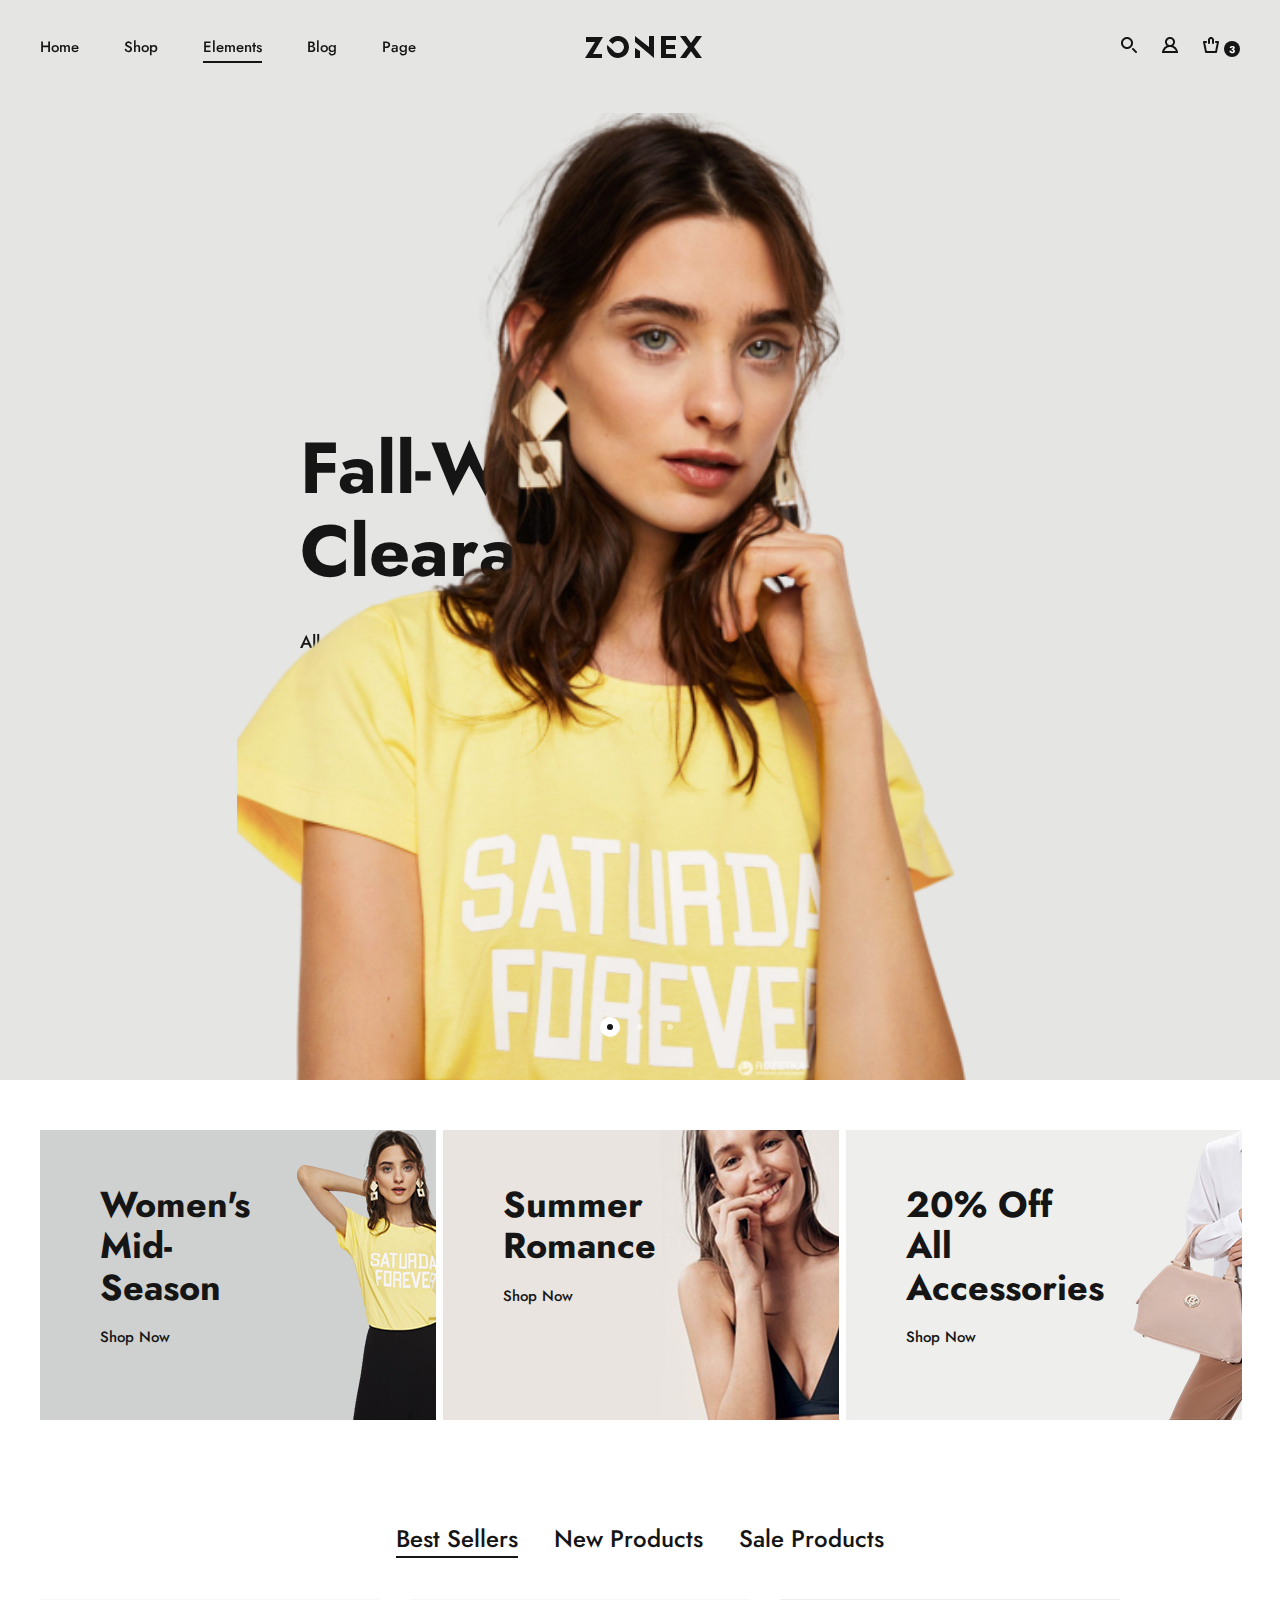
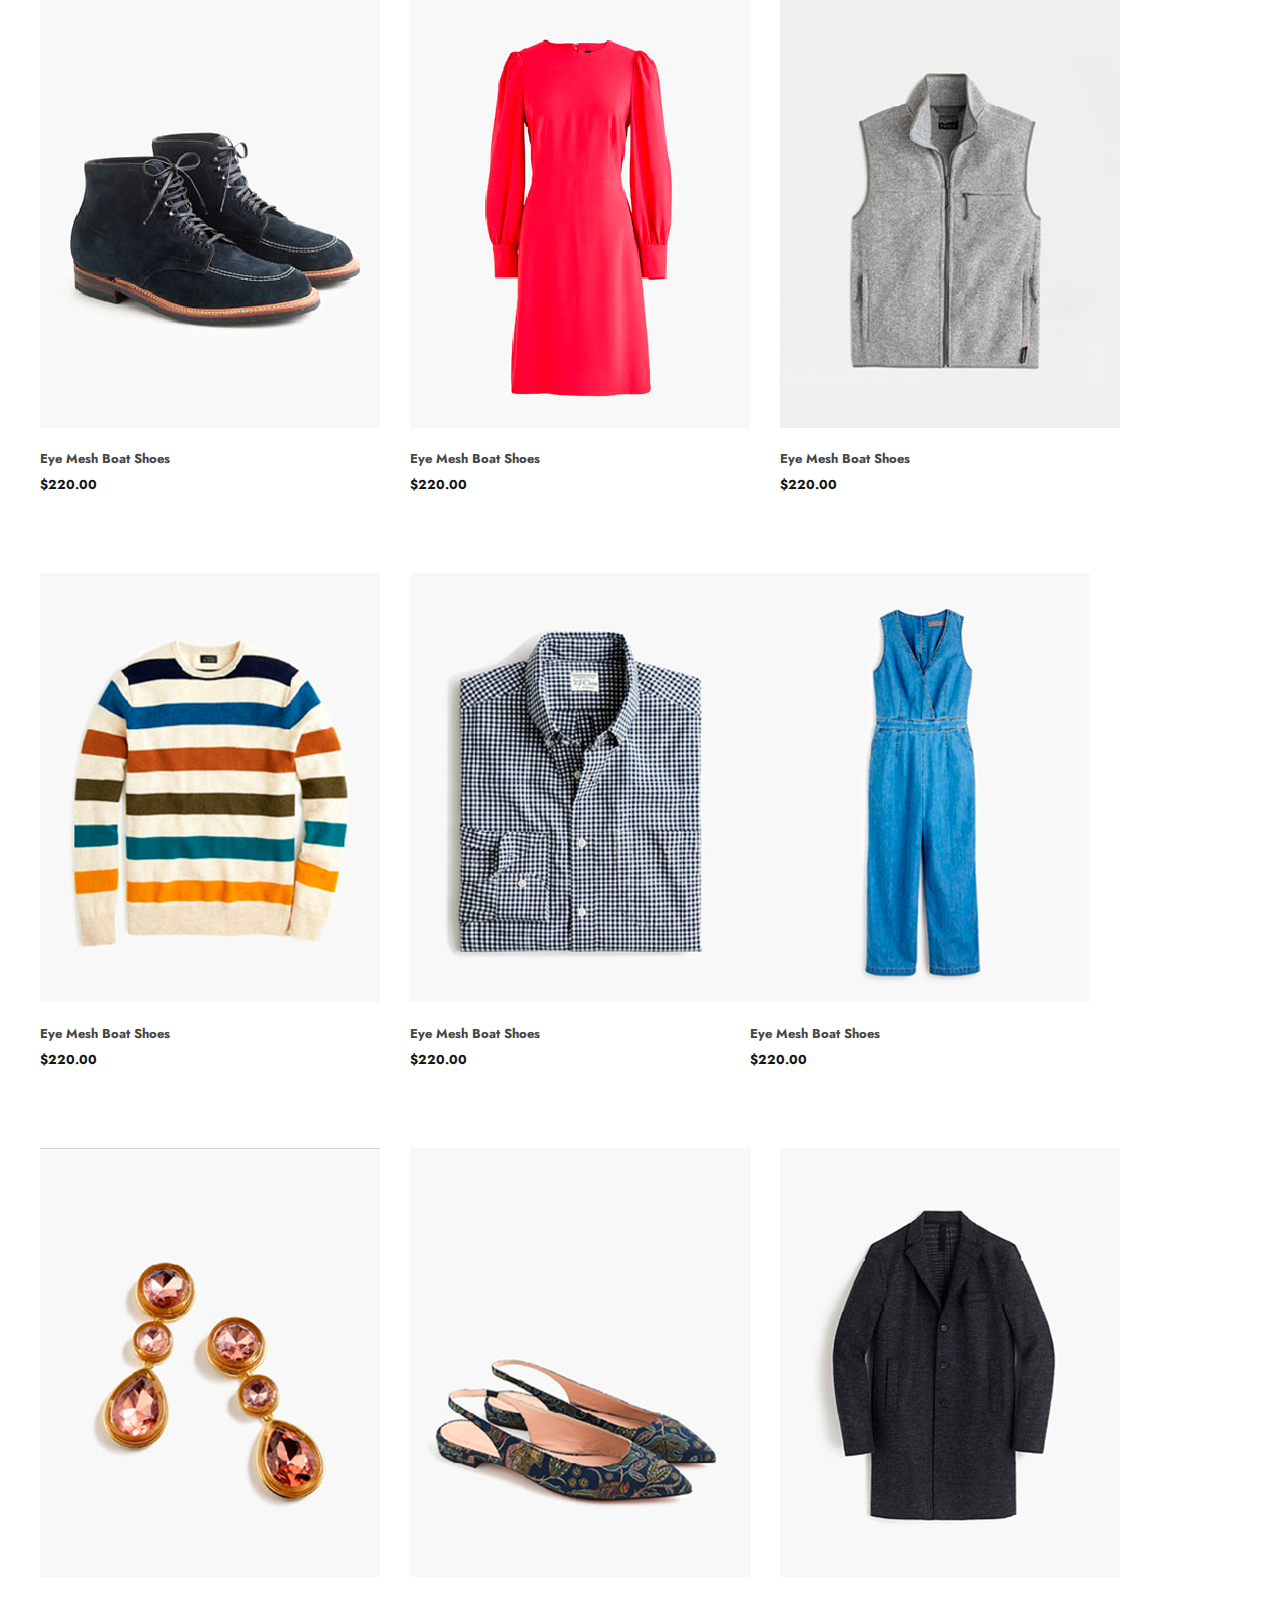
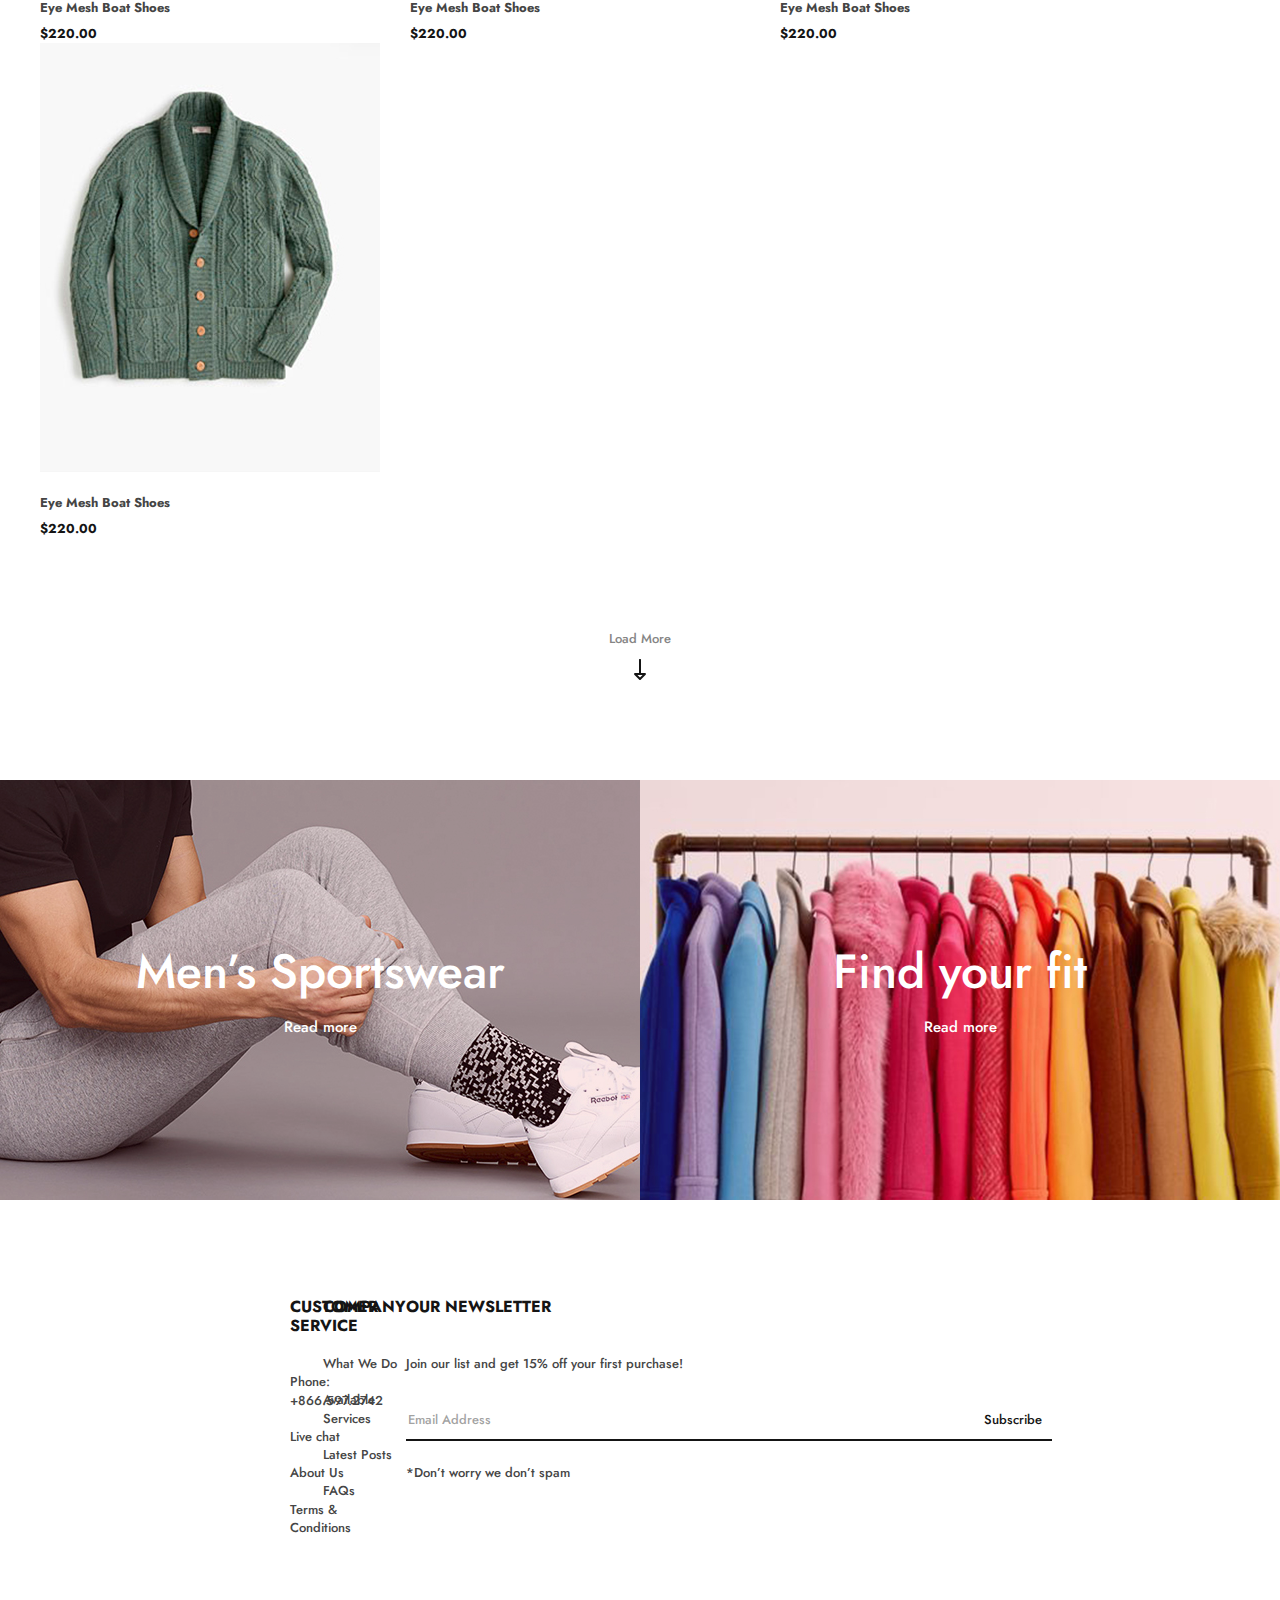
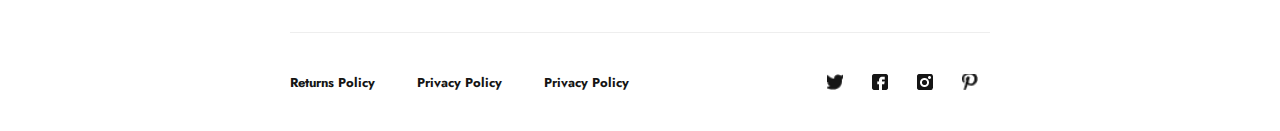
==== index.html @ 68051257 "Create project" ====
<!DOCTYPE html>
<html lang="ru">

<head>
	<meta charset="UTF-8">
	<meta name="viewport" content="width=device-width, initial-scale=1.0">
	<link rel="shortcut icon" href="img/favicon.ico" type="image/x-icon">
	<meta http-equiv="X-UA-Compatible" content="ie=edge">
	<meta name="theme-color" content="#111111">
	<title>New site</title>
	<link rel="stylesheet" href="css/main.min.css">
</head>

<body>
	<div class="site-container">
		<header class="header">
	<div class="container header__container">
		<nav class="nav header__nav">
			<ul class="nav__list">
				<li class="nav__item"><a href="#" class="main-link nav__link">Home</a></li>
				<li class="nav__item"><a href="#" class="main-link nav__link">Shop</a></li>
				<li class="nav__item"><a href="#" class="main-link nav__link nav__link--current">Elements</a></li>
				<li class="nav__item"><a href="#" class="main-link nav__link">Blog</a></li>
				<li class="nav__item"><a href="#" class="main-link nav__link">Page</a></li>
			</ul>
		</nav>

		<a href="#" class="logo header__logo" aria-label="logo">
			<svg>
				<use xlink:href="./img/sprite.svg#logo" />
			</svg>
		</a>

		<ul class="shop-nav header__shop-nav">
			<li class="shop-nav__item">
				<form action="#" class="shop-nav__search-form search-form">
					<button class="search-form__btn btn-reset" aria-label="Find"></button>
				</form>
			</li>
			<li class="shop-nav__item">
				<a href="#" class="shop-nav__link shop-nav__link--user" aria-label="Go to cabinet"></a>
			</li>
			<li class="shop-nav__item">
				<a href="#" class="shop-nav__link cart" aria-label="Go to cart">
					<span class="cart__icon"></span>
					<span class="cart__quantity">3</span>
				</a>
			</li>
		</ul>
	</div>
</header>
		<main class="main">
			<section class="hero">
	<div class="container hero__container">
		<h1 class="visually-hidden">Zonax - best shop!</h1>

		<div class="banner-slider">
			<div class="swiper-wrapper">

				<div class="swiper-slide">
					<div class="hero__content">
						<h2 class="hero__title">Fall-Winter Clearance Sales</h2>
						<p class="hero__descr">All Sale Items are Final Sale / Free Shipping on All Orders</p>
						<img src="img/girl.png" class="hero__image" alt="Girl" aria-hidden="true">
					</div>

				</div>

				<div class="swiper-slide">
					<div class="hero__content">
						<h2 class="hero__title">Fall-Winter Clearance Sales</h2>
						<p class="hero__descr">All Sale Items are Final Sale / Free Shipping on All Orders</p>
						<img src="img/girl.png" class="hero__image" alt="Girl" aria-hidden="true">
					</div>

				</div>

				<div class="swiper-slide">
					<div class="hero__content">
						<h2 class="hero__title">Fall-Winter Clearance Sales</h2>
						<p class="hero__descr">All Sale Items are Final Sale / Free Shipping on All Orders</p>
						<img src="img/girl.png" class="hero__image" alt="Girl" aria-hidden="true">
					</div>
				</div>

			</div>
			<div class="swiper-pagination banner-pag"></div>
		</div>

		<div class="marketing">
			<div class="marketing__image">
				<img src="img/product-image.jpg" alt="">
			</div>
			<div class="marketing__text">
				<span class="marketing__descr">Someone purchaed a</span>
				<h3 class="marketing__title">Faux shearling double-breasted coat</h3>
				<span class="marketing__when-from">15 minutes ago London, Great Britain</span>
			</div>
			<button class="btn-reset marketing__close" aria-label="Close marketing block"></button>
		</div>

	</div>

</section>
			<div class="banners">
	<div class="container banners__container">
		<h2 class="visually-hidden">Banners</h2>

		<ul class="banners__list">
			<li class="banners__item">
				<article class="banners__article banners-article banners-article--midseason">
					<h3 class="banners-article__title">Women's Mid-Season</h3>
					<a href="#" class="main-link banners-article__link">Shop Now</a>
				</article>
			</li>
			<li class="banners__item">
				<article class="banners__article banners-article banners-article--summer">
					<h3 class="banners-article__title">Summer Romance</h3>
					<a href="#" class="main-link banners-article__link">Shop Now</a>
				</article>
			</li>
			<li class="banners__item">
				<article class="banners__article banners-article banners-article--accs">
					<h3 class="banners-article__title">20% Off All Accessories</h3>
					<a href="#" class="main-link banners-article__link">Shop Now</a>
				</article>
			</li>
		</ul>

	</div>
</div>
			<section class="main-products">
	<div class="container main-products__container">
		<h2 class="visually-hidden">Products on main page</h2>
		<ul class="main-products__nav">
			<li class="main-products__item">
				<button class="main-products__btn main-products__btn--current btn-reset main-link" data-filter="best-sellers">
					Best Sellers
				</button>
			</li>
			<li class="main-products__item">
				<button class="main-products__btn btn-reset main-link" data-filter="new-products">
					New Products
				</button>
			</li>
			<li class="main-products__item">
				<button class="main-products__btn btn-reset main-link" data-filter="sale-products">
					Sale Products
				</button>
			</li>
		</ul>

		<ul class="main-products__list products-grid">
			<li class="products-grid__item">
				<article class="product">
					<div class="product__image">
						<img src="img/prod-1.jpg" alt="prod 1">
					</div>
					<h3 class="product__title">
						<a href="#">Eye Mesh Boat Shoes</a>
					</h3>
					<span class="product__price">$220.00</span>
				</article>
			</li>
			<li class="products-grid__item">
				<article class="product">
					<div class="product__image">
						<img src="img/prod-2.jpg" alt="prod 2">
					</div>
					<h3 class="product__title">
						<a href="#">Eye Mesh Boat Shoes</a>
					</h3>
					<span class="product__price">$220.00</span>
				</article>
			</li>
			<li class="products-grid__item">
				<article class="product">
					<div class="product__image">
						<img src="img/prod-3.jpg" alt="prod 3">
					</div>
					<h3 class="product__title">
						<a href="#">Eye Mesh Boat Shoes</a>
					</h3>
					<span class="product__price">$220.00</span>
				</article>
			</li>
			<li class="products-grid__item">
				<article class="product">
					<div class="product__image">
						<img src="img/prod-4.jpg" alt="prod 4">
					</div>
					<h3 class="product__title">
						<a href="#">Eye Mesh Boat Shoes</a>
					</h3>
					<span class="product__price">$220.00</span>
				</article>
			</li>
			<li class="products-grid__item">
				<article class="product">
					<div class="product__image">
						<img src="img/prod-5.jpg" alt="prod 5">
					</div>
					<h3 class="product__title">
						<a href="#">Eye Mesh Boat Shoes</a>
					</h3>
					<span class="product__price">$220.00</span>
				</article>
			</li>
			<li class="products-grid__item">
				<article class="product">
					<div class="product__image">
						<img src="img/prod-6.jpg" alt="prod 6">
					</div>
					<h3 class="product__title">
						<a href="#">Eye Mesh Boat Shoes</a>
					</h3>
					<span class="product__price">$220.00</span>
				</article>
			</li>
			<li class="products-grid__item">
				<article class="product">
					<div class="product__image">
						<img src="img/prod-7.jpg" alt="prod 7">
					</div>
					<h3 class="product__title">
						<a href="#">Eye Mesh Boat Shoes</a>
					</h3>
					<span class="product__price">$220.00</span>
				</article>
			</li>
			<li class="products-grid__item">
				<article class="product">
					<div class="product__image">
						<img src="img/prod-8.jpg" alt="prod 8">
					</div>
					<h3 class="product__title">
						<a href="#">Eye Mesh Boat Shoes</a>
					</h3>
					<span class="product__price">$220.00</span>
				</article>
			</li>
			<li class="products-grid__item">
				<article class="product">
					<div class="product__image">
						<img src="img/prod-9.jpg" alt="prod 9">
					</div>
					<h3 class="product__title">
						<a href="#">Eye Mesh Boat Shoes</a>
					</h3>
					<span class="product__price">$220.00</span>
				</article>
			</li>
			<li class="products-grid__item">
				<article class="product">
					<div class="product__image">
						<img src="img/prod-10.jpg" alt="prod 10">
					</div>
					<h3 class="product__title">
						<a href="#">Eye Mesh Boat Shoes</a>
					</h3>
					<span class="product__price">$220.00</span>
				</article>
			</li>
		</ul>

		<div class="main-products__btn-center">
			<button class="btn-reset main-products__more">
				<span>Load More</span>
				<svg>
					<use xlink:href="img/sprite.svg#down-arrow" />
				</svg>
			</button>
		</div>
	</div>
</section>
			<section class="shop-banners">
	<div class="container shop-banners__container">
		<h2 class="visually-hidden">Shop banners</h2>
		<a href="#" class="shop-banners__banner shop-banner shop-banner--men">
			<h3 class="shop-banner__title">Men’s Sportswear</h3>
			<span class="shop-banner__text main-link main-link--white">Read more</span>
		</a>
		<a href="#" class="shop-banners__banner shop-banner shop-banner--women">
			<h3 class="shop-banner__title">Find your fit</h3>
			<span class="shop-banner__text main-link main-link--white">Read more</span>
		</a>
	</div>
</section>
		</main>
		<footer class="footer">
	<div class="container footer__container">
		<div class="footer__content">
			<div class="footer__top">
				<div class="footer__column">
					<h3 class="footer__title">Customer service</h3>
					<ul class="footer__list">
						<li class="footer__item">
							<a href="tel:+8665972742" class="footer__link">Phone: +866.597.2742</a>
						</li>
						<li class="footer__item">
							<a href="#" class="footer__link">Live chat</a>
						</li>
						<li class="footer__item">
							<a href="#" class="footer__link">About Us</a>
						</li>
						<li class="footer__item">
							<a href="#" class="footer__link">Terms & Conditions</a>
						</li>
					</ul>
				</div>

				<div class="footer__column">
					<h3 class="footer__title">Company</h3>
					<ul class="footer__list">
						<li class="footer__item">
							<a href="#" class="footer__link">What We Do</a>
						</li>
						<li class="footer__item">
							<a href="#" class="footer__link">Available Services</a>
						</li>
						<li class="footer__item">
							<a href="#" class="footer__link">Latest Posts</a>
						</li>
						<li class="footer__item">
							<a href="#" class="footer__link">FAQs</a>
						</li>
					</ul>
				</div>

				<div class="footer__column">
					<h3 class="footer__title">Our newsletter</h3>
					<form action="#" class="footer__form subscribe-form">
						<h4 class="subscribe-form__title">Join our list and get 15% off your first purchase!</h4>
						<label class="subscribe-form__field">
							<input type="email" class="subscribe-form__email" placeholder="Email Address" required />
						</label>
						<button class="btn-reset subscribe-form__btn">Subscribe</button>
					</form>
					<span class="footer__text">*Don’t worry we don’t spam</span>
				</div>
			</div>

			<div class="footer__bottom">
				<div class="footer__left">
					<ul class="footer__list footer__list--row">
						<li class="footer__item">
							<a href="#" class="footer__link footer__link--row">Returns Policy</a>
						</li>
						<li class="footer__item">
							<a href="#" class="footer__link footer__link--row">Privacy Policy</a>
						</li>
						<li class="footer__item">
							<a href="#" class="footer__link footer__link--row">Privacy Policy</a>
						</li>
					</ul>
				</div>

				<div class="footer__right">
					<ul class="social footer__social">
						<li class="social__item">
							<a href="#" class="social__link social__link--tw" aria-label="Go to twitter"></a>
						</li>
						<li class="social__item">
							<a href="#" class="social__link social__link--fb" aria-label="Go to facebook"></a>
						</li>
						<li class="social__item">
							<a href="#" class="social__link social__link--in" aria-label="Go to instagram"></a>
						</li>
						<li class="social__item">
							<a href="#" class="social__link social__link--pin" aria-label="Go to pinterest"></a>
						</li>
					</ul>
				</div>
			</div>
		</div>
	</div>
</footer>
		
	</div>
	<script src="js/main.js"></script>
</body>

</html>
---- css/main.min.css ----
@font-face{font-family:swiper-icons;src:url('data:application/font-woff;charset=utf-8;base64, [base64]//wADZ2x5ZgAAAywAAADMAAAD2MHtryVoZWFkAAABbAAAADAAAAA2E2+eoWhoZWEAAAGcAAAAHwAAACQC9gDzaG10eAAAAigAAAAZAAAArgJkABFsb2NhAAAC0AAAAFoAAABaFQAUGG1heHAAAAG8AAAAHwAAACAAcABAbmFtZQAAA/gAAAE5AAACXvFdBwlwb3N0AAAFNAAAAGIAAACE5s74hXjaY2BkYGAAYpf5Hu/j+W2+MnAzMYDAzaX6QjD6/4//Bxj5GA8AuRwMYGkAPywL13jaY2BkYGA88P8Agx4j+/8fQDYfA1AEBWgDAIB2BOoAeNpjYGRgYNBh4GdgYgABEMnIABJzYNADCQAACWgAsQB42mNgYfzCOIGBlYGB0YcxjYGBwR1Kf2WQZGhhYGBiYGVmgAFGBiQQkOaawtDAoMBQxXjg/wEGPcYDDA4wNUA2CCgwsAAAO4EL6gAAeNpj2M0gyAACqxgGNWBkZ2D4/wMA+xkDdgAAAHjaY2BgYGaAYBkGRgYQiAHyGMF8FgYHIM3DwMHABGQrMOgyWDLEM1T9/w8UBfEMgLzE////P/5//f/V/xv+r4eaAAeMbAxwIUYmIMHEgKYAYjUcsDAwsLKxc3BycfPw8jEQA/[base64]/uznmfPFBNODM2K7MTQ45YEAZqGP81AmGGcF3iPqOop0r1SPTaTbVkfUe4HXj97wYE+yNwWYxwWu4v1ugWHgo3S1XdZEVqWM7ET0cfnLGxWfkgR42o2PvWrDMBSFj/IHLaF0zKjRgdiVMwScNRAoWUoH78Y2icB/yIY09An6AH2Bdu/UB+yxopYshQiEvnvu0dURgDt8QeC8PDw7Fpji3fEA4z/PEJ6YOB5hKh4dj3EvXhxPqH/SKUY3rJ7srZ4FZnh1PMAtPhwP6fl2PMJMPDgeQ4rY8YT6Gzao0eAEA409DuggmTnFnOcSCiEiLMgxCiTI6Cq5DZUd3Qmp10vO0LaLTd2cjN4fOumlc7lUYbSQcZFkutRG7g6JKZKy0RmdLY680CDnEJ+UMkpFFe1RN7nxdVpXrC4aTtnaurOnYercZg2YVmLN/d/gczfEimrE/fs/bOuq29Zmn8tloORaXgZgGa78yO9/cnXm2BpaGvq25Dv9S4E9+5SIc9PqupJKhYFSSl47+Qcr1mYNAAAAeNptw0cKwkAAAMDZJA8Q7OUJvkLsPfZ6zFVERPy8qHh2YER+3i/BP83vIBLLySsoKimrqKqpa2hp6+jq6RsYGhmbmJqZSy0sraxtbO3sHRydnEMU4uR6yx7JJXveP7WrDycAAAAAAAH//wACeNpjYGRgYOABYhkgZgJCZgZNBkYGLQZtIJsFLMYAAAw3ALgAeNolizEKgDAQBCchRbC2sFER0YD6qVQiBCv/H9ezGI6Z5XBAw8CBK/m5iQQVauVbXLnOrMZv2oLdKFa8Pjuru2hJzGabmOSLzNMzvutpB3N42mNgZGBg4GKQYzBhYMxJLMlj4GBgAYow/P/PAJJhLM6sSoWKfWCAAwDAjgbRAAB42mNgYGBkAIIbCZo5IPrmUn0hGA0AO8EFTQAA') format('woff');font-weight:400;font-style:normal}:root{--swiper-theme-color:#007aff;--swiper-navigation-size:44px;--color-black:#000;--color-white:#fff;--color-dark:#151515;--color-quillGray:#e5e5e3;--color-gray:#858585;--color-tundora:#454545}.swiper-container{margin-left:auto;margin-right:auto;position:relative;overflow:hidden;list-style:none;padding:0;z-index:1}.swiper-container-vertical>.swiper-wrapper{flex-direction:column}.swiper-wrapper{position:relative;width:100%;height:100%;z-index:1;display:flex;transition-property:transform;box-sizing:content-box}.swiper-container-android .swiper-slide,.swiper-wrapper{transform:translate3d(0,0,0)}.swiper-container-multirow>.swiper-wrapper{flex-wrap:wrap}.swiper-container-multirow-column>.swiper-wrapper{flex-wrap:wrap;flex-direction:column}.swiper-container-free-mode>.swiper-wrapper{transition-timing-function:ease-out;margin:0 auto}.swiper-slide{flex-shrink:0;width:100%;height:100%;position:relative;transition-property:transform}.swiper-slide-invisible-blank{visibility:hidden}.swiper-container-autoheight,.swiper-container-autoheight .swiper-slide{height:auto}.swiper-container-autoheight .swiper-wrapper{align-items:flex-start;transition-property:transform,height}.swiper-container-3d{perspective:1200px}.swiper-container-3d .swiper-cube-shadow,.swiper-container-3d .swiper-slide,.swiper-container-3d .swiper-slide-shadow-bottom,.swiper-container-3d .swiper-slide-shadow-left,.swiper-container-3d .swiper-slide-shadow-right,.swiper-container-3d .swiper-slide-shadow-top,.swiper-container-3d .swiper-wrapper{transform-style:preserve-3d}.swiper-container-3d .swiper-slide-shadow-bottom,.swiper-container-3d .swiper-slide-shadow-left,.swiper-container-3d .swiper-slide-shadow-right,.swiper-container-3d .swiper-slide-shadow-top{position:absolute;left:0;top:0;width:100%;height:100%;pointer-events:none;z-index:10}.swiper-container-3d .swiper-slide-shadow-left{background-image:linear-gradient(to left,rgba(0,0,0,.5),rgba(0,0,0,0))}.swiper-container-3d .swiper-slide-shadow-right{background-image:linear-gradient(to right,rgba(0,0,0,.5),rgba(0,0,0,0))}.swiper-container-3d .swiper-slide-shadow-top{background-image:linear-gradient(to top,rgba(0,0,0,.5),rgba(0,0,0,0))}.swiper-container-3d .swiper-slide-shadow-bottom{background-image:linear-gradient(to bottom,rgba(0,0,0,.5),rgba(0,0,0,0))}.swiper-container-css-mode>.swiper-wrapper{overflow:auto;scrollbar-width:none;-ms-overflow-style:none}.swiper-container-css-mode>.swiper-wrapper::-webkit-scrollbar{display:none}.swiper-container-css-mode>.swiper-wrapper>.swiper-slide{scroll-snap-align:start start}.swiper-container-horizontal.swiper-container-css-mode>.swiper-wrapper{scroll-snap-type:x mandatory}.swiper-container-vertical.swiper-container-css-mode>.swiper-wrapper{scroll-snap-type:y mandatory}.swiper-button-next,.swiper-button-prev{position:absolute;top:50%;width:calc(var(--swiper-navigation-size)/ 44 * 27);height:var(--swiper-navigation-size);margin-top:calc(-1 * var(--swiper-navigation-size)/ 2);z-index:10;cursor:pointer;display:flex;align-items:center;justify-content:center;color:var(--swiper-navigation-color,var(--swiper-theme-color))}.swiper-button-next.swiper-button-disabled,.swiper-button-prev.swiper-button-disabled{opacity:.35;cursor:auto;pointer-events:none}.swiper-button-next:after,.swiper-button-prev:after{font-family:swiper-icons;font-size:var(--swiper-navigation-size);text-transform:none!important;letter-spacing:0;text-transform:none;font-variant:initial;line-height:1}.swiper-button-prev,.swiper-container-rtl .swiper-button-next{left:10px;right:auto}.swiper-button-prev:after,.swiper-container-rtl .swiper-button-next:after{content:'prev'}.swiper-button-next,.swiper-container-rtl .swiper-button-prev{right:10px;left:auto}.swiper-button-next:after,.swiper-container-rtl .swiper-button-prev:after{content:'next'}.swiper-button-next.swiper-button-white,.swiper-button-prev.swiper-button-white{--swiper-navigation-color:#ffffff}.swiper-button-next.swiper-button-black,.swiper-button-prev.swiper-button-black{--swiper-navigation-color:#000000}.swiper-button-lock{display:none}.swiper-pagination{position:absolute;text-align:center;transition:opacity .3s;transform:translate3d(0,0,0);z-index:10}.swiper-pagination.swiper-pagination-hidden{opacity:0}.swiper-container-horizontal>.swiper-pagination-bullets,.swiper-pagination-custom,.swiper-pagination-fraction{left:0;width:100%}.swiper-pagination-bullets-dynamic{overflow:hidden;font-size:0}.swiper-pagination-bullets-dynamic .swiper-pagination-bullet{transform:scale(.33);position:relative}.swiper-pagination-bullets-dynamic .swiper-pagination-bullet-active,.swiper-pagination-bullets-dynamic .swiper-pagination-bullet-active-main{transform:scale(1)}.swiper-pagination-bullets-dynamic .swiper-pagination-bullet-active-prev{transform:scale(.66)}.swiper-pagination-bullets-dynamic .swiper-pagination-bullet-active-prev-prev{transform:scale(.33)}.swiper-pagination-bullets-dynamic .swiper-pagination-bullet-active-next{transform:scale(.66)}.swiper-pagination-bullets-dynamic .swiper-pagination-bullet-active-next-next{transform:scale(.33)}.swiper-pagination-bullet{width:8px;height:8px;display:inline-block;border-radius:100%;background:#000;opacity:.2}button.swiper-pagination-bullet{border:none;margin:0;padding:0;box-shadow:none;-webkit-appearance:none;-moz-appearance:none;appearance:none}.swiper-pagination-clickable .swiper-pagination-bullet{cursor:pointer}.swiper-pagination-bullet-active{opacity:1;background:var(--swiper-pagination-color,var(--swiper-theme-color))}.swiper-container-vertical>.swiper-pagination-bullets{right:10px;top:50%;transform:translate3d(0,-50%,0)}.swiper-container-vertical>.swiper-pagination-bullets .swiper-pagination-bullet{margin:6px 0;display:block}.swiper-container-vertical>.swiper-pagination-bullets.swiper-pagination-bullets-dynamic{top:50%;transform:translateY(-50%);width:8px}.swiper-container-vertical>.swiper-pagination-bullets.swiper-pagination-bullets-dynamic .swiper-pagination-bullet{display:inline-block;transition:transform .2s,top .2s}.swiper-container-horizontal>.swiper-pagination-bullets.swiper-pagination-bullets-dynamic{left:50%;transform:translateX(-50%);white-space:nowrap}.swiper-container-horizontal>.swiper-pagination-bullets.swiper-pagination-bullets-dynamic .swiper-pagination-bullet{transition:transform .2s,left .2s}.swiper-container-horizontal.swiper-container-rtl>.swiper-pagination-bullets-dynamic .swiper-pagination-bullet{transition:transform .2s,right .2s}.swiper-pagination-progressbar{background:rgba(0,0,0,.25);position:absolute}.swiper-pagination-progressbar .swiper-pagination-progressbar-fill{background:var(--swiper-pagination-color,var(--swiper-theme-color));position:absolute;left:0;top:0;width:100%;height:100%;transform:scale(0);transform-origin:left top}.swiper-container-rtl .swiper-pagination-progressbar .swiper-pagination-progressbar-fill{transform-origin:right top}.swiper-container-horizontal>.swiper-pagination-progressbar,.swiper-container-vertical>.swiper-pagination-progressbar.swiper-pagination-progressbar-opposite{width:100%;height:4px;left:0;top:0}.swiper-container-horizontal>.swiper-pagination-progressbar.swiper-pagination-progressbar-opposite,.swiper-container-vertical>.swiper-pagination-progressbar{width:4px;height:100%;left:0;top:0}.swiper-pagination-white{--swiper-pagination-color:#ffffff}.swiper-pagination-black{--swiper-pagination-color:#000000}.swiper-pagination-lock{display:none}.swiper-scrollbar{border-radius:10px;position:relative;-ms-touch-action:none;background:rgba(0,0,0,.1)}.swiper-container-horizontal>.swiper-scrollbar{position:absolute;left:1%;bottom:3px;z-index:50;height:5px;width:98%}.swiper-container-vertical>.swiper-scrollbar{position:absolute;right:3px;top:1%;z-index:50;width:5px;height:98%}.swiper-scrollbar-drag{height:100%;width:100%;position:relative;background:rgba(0,0,0,.5);border-radius:10px;left:0;top:0}.swiper-scrollbar-cursor-drag{cursor:move}.swiper-scrollbar-lock{display:none}.swiper-zoom-container{width:100%;height:100%;display:flex;justify-content:center;align-items:center;text-align:center}.swiper-zoom-container>canvas,.swiper-zoom-container>img,.swiper-zoom-container>svg{max-width:100%;max-height:100%;object-fit:contain}.swiper-slide-zoomed{cursor:move}.swiper-lazy-preloader{width:42px;height:42px;position:absolute;left:50%;top:50%;margin-left:-21px;margin-top:-21px;z-index:10;transform-origin:50%;animation:1s linear infinite swiper-preloader-spin;box-sizing:border-box;border:4px solid var(--swiper-preloader-color,var(--swiper-theme-color));border-radius:50%;border-top-color:transparent}.swiper-lazy-preloader-white{--swiper-preloader-color:#fff}.swiper-lazy-preloader-black{--swiper-preloader-color:#000}@keyframes swiper-preloader-spin{100%{transform:rotate(360deg)}}.swiper-container .swiper-notification{position:absolute;left:0;top:0;pointer-events:none;opacity:0;z-index:-1000}.swiper-container-fade.swiper-container-free-mode .swiper-slide{transition-timing-function:ease-out}.swiper-container-fade .swiper-slide{pointer-events:none;transition-property:opacity}.swiper-container-fade .swiper-slide .swiper-slide{pointer-events:none}.swiper-container-fade .swiper-slide-active,.swiper-container-fade .swiper-slide-active .swiper-slide-active{pointer-events:auto}.swiper-container-cube{overflow:visible}.swiper-container-cube .swiper-slide{pointer-events:none;-webkit-backface-visibility:hidden;backface-visibility:hidden;z-index:1;visibility:hidden;transform-origin:0 0;width:100%;height:100%}.swiper-container-cube .swiper-slide .swiper-slide{pointer-events:none}.swiper-container-cube.swiper-container-rtl .swiper-slide{transform-origin:100% 0}.swiper-container-cube .swiper-slide-active,.swiper-container-cube .swiper-slide-active .swiper-slide-active{pointer-events:auto}.swiper-container-cube .swiper-slide-active,.swiper-container-cube .swiper-slide-next,.swiper-container-cube .swiper-slide-next+.swiper-slide,.swiper-container-cube .swiper-slide-prev{pointer-events:auto;visibility:visible}.swiper-container-cube .swiper-slide-shadow-bottom,.swiper-container-cube .swiper-slide-shadow-left,.swiper-container-cube .swiper-slide-shadow-right,.swiper-container-cube .swiper-slide-shadow-top{z-index:0;-webkit-backface-visibility:hidden;backface-visibility:hidden}.swiper-container-cube .swiper-cube-shadow{position:absolute;left:0;bottom:0;width:100%;height:100%;background:#000;opacity:.6;-webkit-filter:blur(50px);filter:blur(50px);z-index:0}.swiper-container-flip{overflow:visible}.swiper-container-flip .swiper-slide{pointer-events:none;-webkit-backface-visibility:hidden;backface-visibility:hidden;z-index:1}.swiper-container-flip .swiper-slide .swiper-slide{pointer-events:none}.swiper-container-flip .swiper-slide-active,.swiper-container-flip .swiper-slide-active .swiper-slide-active{pointer-events:auto}.swiper-container-flip .swiper-slide-shadow-bottom,.swiper-container-flip .swiper-slide-shadow-left,.swiper-container-flip .swiper-slide-shadow-right,.swiper-container-flip .swiper-slide-shadow-top{z-index:0;-webkit-backface-visibility:hidden;backface-visibility:hidden}@font-face{font-family:Jost;src:url(../fonts/Jost-Medium.woff2) format("woff2");font-weight:500;font-display:swap;font-style:normal}@font-face{font-family:Jost;src:url(../fonts/Jost-Bold.woff2) format("woff2");font-weight:700;font-display:swap;font-style:normal}/*! normalize.css v8.0.1 | MIT License | github.com/necolas/normalize.css */html{line-height:1.15;-webkit-text-size-adjust:100%;box-sizing:border-box}details,main{display:block}h1{font-size:2em;margin:.67em 0}hr{box-sizing:content-box;height:0;overflow:visible}code,kbd,pre,samp{font-family:monospace,monospace;font-size:1em}a{background-color:transparent;text-decoration:none;color:inherit}abbr[title]{border-bottom:none;text-decoration:underline;-webkit-text-decoration:underline dotted;text-decoration:underline dotted}b,strong{font-weight:bolder}small{font-size:80%}sub,sup{font-size:75%;line-height:0;position:relative;vertical-align:baseline}sub{bottom:-.25em}sup{top:-.5em}img{border-style:none;max-width:100%}button,input,optgroup,select,textarea{font-family:inherit;font-size:100%;line-height:1.15;margin:0}button,input{overflow:visible}button,select{text-transform:none}[type=button],[type=reset],[type=submit],button{-webkit-appearance:button}[type=button]::-moz-focus-inner,[type=reset]::-moz-focus-inner,[type=submit]::-moz-focus-inner,button::-moz-focus-inner{border-style:none;padding:0}[type=button]:-moz-focusring,[type=reset]:-moz-focusring,[type=submit]:-moz-focusring,button:-moz-focusring{outline:ButtonText dotted 1px}fieldset{padding:.35em .75em .625em}legend{box-sizing:border-box;color:inherit;display:table;max-width:100%;padding:0;white-space:normal}progress{vertical-align:baseline}textarea{overflow:auto}[type=checkbox],[type=radio]{box-sizing:border-box;padding:0}[type=number]::-webkit-inner-spin-button,[type=number]::-webkit-outer-spin-button{height:auto}[type=search]{-webkit-appearance:textfield;outline-offset:-2px}[type=search]::-webkit-search-decoration{-webkit-appearance:none}::-webkit-file-upload-button{-webkit-appearance:button;font:inherit}summary{display:list-item}[hidden],template{display:none}*,::after,::before{box-sizing:inherit}body{margin:0;font-family:Jost,sans-serif;font-weight:500;color:var(--color-dark);background-color:var(--color-white)}ul{list-style:none;margin:0;padding:0}.is-outer{position:relative!important;left:-9999px!important}.site-container{overflow:hidden}.stop-scroll{position:fixed;left:0;top:0;overflow:hidden;width:100%;height:100vh}.is-hidden{display:none!important}.for-mobile{display:none}@media (max-width:1024px){.for-mobile{display:block}}.error{border:2px solid #ff4019!important}.visually-hidden{position:absolute!important;clip:rect(1px 1px 1px 1px);clip:rect(1px,1px,1px,1px);padding:0!important;border:0!important;height:1px!important;width:1px!important;overflow:hidden}.btn-reset{border:none;padding:0;background:0 0;cursor:pointer}.container{margin:0 auto;padding:0 40px}.js-focus-visible :focus:not(.focus-visible){outline:0}.main-link{font-size:15px;position:relative;color:var(--color-dark)}.main-link::before{position:absolute;content:"";display:block;width:0;height:2px;bottom:-5px;left:0;background-color:currentColor;opacity:0;transition:.3s}.main-link--white{color:var(--color-white)}.main-link:hover::before{width:100%;opacity:1}.header{position:absolute;top:0;left:0;width:100%;z-index:1000}.header__container{display:flex;justify-content:space-between;align-items:center;padding-top:36px;padding-bottom:36px}.header__shop-nav{margin-left:250px}.logo{width:117px;height:22px}.logo svg{display:block;width:100%;height:100%;-o-object-fit:cover;object-fit:cover;fill:var(--color-dark)}.nav__list{display:flex}.nav__item:not(:last-child){margin-right:45px}.nav__link--current::before{width:100%;opacity:1}.shop-nav{display:flex;align-items:center}.shop-nav__item:not(:last-child){margin-right:25px}.shop-nav__link{display:inline-block;width:16px;height:16px;background-position:center;background-repeat:no-repeat;background-size:cover}.shop-nav__link--user{background-image:url(../img/user.png)}.cart{width:auto;height:auto}.cart__icon{display:inline-block;width:16px;height:16px;background-position:center;background-repeat:no-repeat;background-size:cover;background-image:url(../img/cart.png)}.cart__quantity{display:inline-flex;align-items:center;border-radius:25px;font-size:10px;font-weight:700;padding:0 5px;height:16px;color:var(--color-white);background-color:var(--color-dark)}.search-form__btn{display:inline-block;width:16px;height:16px;background-image:url(../img/search.png);background-position:center;background-repeat:no-repeat;background-size:cover}.hero{position:relative;min-height:700px;height:1080px;background-color:var(--color-quillGray)}.hero::before{position:absolute;content:"";top:0;left:0;right:0;bottom:0;width:100%;background-color:rgba(var(--color-black),.5)}.hero__container{position:relative;height:100%}.hero__title{max-width:560px;margin:0 0 40px;font-size:72px;font-weight:700}.hero__descr{font-size:18px;margin:0}.hero__image{position:absolute;right:273px;bottom:0;height:967px;max-height:90%}.hero__content{display:flex;flex-direction:column;align-items:flex-start;justify-content:center;padding:0 260px;height:100%}.banner-slider{width:100%;height:100%;overflow:hidden}.banner-slider .swiper-slide{height:100%}.swiper-container-horizontal>.swiper-pagination-bullets,.swiper-pagination-custom,.swiper-pagination-fraction{bottom:46px}.swiper-container-horizontal>.swiper-pagination-bullets .swiper-pagination-bullet{margin:0 12px;width:6px;height:6px;background-color:var(--color-white);opacity:.5}.swiper-container-horizontal>.swiper-pagination-bullets .swiper-pagination-bullet-active{position:relative;background-color:var(--color-dark);opacity:1}.swiper-container-horizontal>.swiper-pagination-bullets .swiper-pagination-bullet-active::before{position:absolute;content:"";left:50%;top:50%;width:20px;height:20px;z-index:-1;transform:translate(-50%,-50%);background-color:var(--color-white);border-radius:100%}.marketing{position:absolute;bottom:50px;left:50px;display:flex;padding:10px;width:280px;background-color:var(--color-white);box-shadow:0 5px 30px 0 rgba(0,0,0,.1);z-index:10;transform:translateX(-150vw);transition:transform .3s}.marketing--visible{transform:translateX(0)}.marketing__text{margin-left:10px;min-height:34px}.marketing__image{flex-shrink:0}.marketing__image img{width:100%;height:100%;-o-object-fit:cover;object-fit:cover}.marketing__descr{display:block;font-size:11px;margin-bottom:5px;color:var(--color-gray)}.marketing__title{font-size:15px;margin:0 0 7px;padding-right:20px}.marketing__when-from{display:block;font-size:11px;padding-right:40px;color:var(--color-gray)}.marketing__close{position:absolute;right:10px;top:10px;padding:0;width:10px;height:10px;background-image:url(../img/close.png);background-repeat:no-repeat;background-size:cover}.banners__container{padding-top:50px;padding-bottom:50px}.banners__list{display:flex}.banners__item{flex-shrink:0;width:33%}.banners__item:not(:last-child){margin-right:.6%}.banners-article{padding:54px 45% 54px 60px;min-height:290px;background-color:#eeeeec;background-position:center;background-repeat:no-repeat;background-size:cover}.banners-article--midseason{background-image:url(../img/midseason.jpg)}.banners-article--summer{background-image:url(../img/summer.jpg)}.banners-article--accs{background-image:url(../img/accs.jpg)}.banners-article__title{margin:0 0 20px;font-size:36px}.main-products__container{padding-top:55px;padding-bottom:55px}.main-products__nav{display:flex;justify-content:center;margin-bottom:46px}.main-products__item{margin:0 18px}.main-products__btn{font-size:24px}.main-products__btn--current::before{width:100%;opacity:1}.main-products__more{display:inline-flex;flex-direction:column;align-items:center;color:var(--color-gray);font-size:13px;font-weight:500;margin-top:95px}.main-products__more span{display:inline-block;margin-bottom:12px}.main-products__more svg{width:12px;height:21px;fill:var(--color-dark)}.main-products__btn-center{text-align:center}.product{position:relative}.product__image{margin-bottom:20px}.product__image img{-o-object-fit:cover;object-fit:cover;max-height:100%}.product__title{margin:0 0 8px;font-size:13px;color:var(--color-tundora)}.product__title a::before{position:absolute;content:"";top:0;left:0;right:0;bottom:0}.product__price{font-size:13px;font-weight:700}.products-grid{display:flex;flex-wrap:wrap}.products-grid__item{margin-right:30px;margin-bottom:80px}.products-grid__item:nth-child(5n){margin-right:0}.products-grid__item:nth-last-child(-n+5){margin-bottom:0}.shop-banners{padding-top:45px}.shop-banners__container{display:flex;justify-content:space-between;padding:0}.shop-banner{position:relative;display:flex;flex-direction:column;align-items:center;justify-content:center;width:50%;padding:50px;min-height:420px;color:var(--color-white);background-color:var(--color-dark);background-position:center;background-size:cover;background-repeat:no-repeat}.shop-banner::before{position:absolute;content:"";top:0;left:0;right:0;bottom:0;background-color:rgba(215,8,8,.1)}.shop-banner--men{background-image:url(../img/banner-1.jpg)}.shop-banner--women{background-image:url(../img/banner-2.jpg)}.shop-banner__title{position:relative;font-size:48px;font-weight:500;margin:0 0 20px;z-index:1}.shop-banner__text{position:relative;z-index:1}.footer__content{padding:98px 250px 0}.footer__top{display:flex;justify-content:space-between;padding-bottom:95px}.footer__column:nth-child(2){margin-left:-60px}.footer__list--row{display:flex;align-items:center}.footer__list--row .footer__item:not(:last-child){margin-right:42px;margin-bottom:0}.footer__item:not(:last-child){margin-bottom:18px}.footer__link{color:var(--color-tundora);font-size:13px}.footer__link--row{color:var(--color-dark);font-weight:700}.footer__title{font-size:16px;font-weight:700;margin:0 0 37px;text-transform:uppercase}.footer__form{transform:translateY(3px);width:646px;margin-bottom:25px}.footer__text{color:var(--color-tundora);font-weight:500;font-size:13px}.footer__bottom{display:flex;align-items:center;justify-content:space-between;border-top:1px solid #eee;padding:40px 0}.footer__social{margin-right:12px}.subscribe-form{position:relative}.subscribe-form__title{margin:0 0 38px;font-size:13px;font-weight:500;color:var(--color-tundora)}.subscribe-form__btn{position:absolute;right:0;bottom:0;z-index:2;font-size:13px;font-weight:500;padding:13px 10px;color:var(--color-dark)}.subscribe-form__field{display:block;width:100%;border-bottom:2px solid var(--color-dark);padding-bottom:10px}.subscribe-form__field input{width:100%;border:none;font-size:13px;font-weight:500;color:var(--color-dark);padding-right:8px}.subscribe-form__field input::-moz-placeholder{color:rgba(69,69,69,.5)}.subscribe-form__field input:-ms-input-placeholder{color:rgba(69,69,69,.5)}.subscribe-form__field input::-ms-input-placeholder{color:rgba(69,69,69,.5)}.subscribe-form__field input::placeholder{color:rgba(69,69,69,.5)}.social{display:flex;align-items:center}.social__item{margin-bottom:0}.social__item:not(:last-child){margin-right:29px}.social__link{display:block;width:16px;height:16px;background-position:center;background-size:cover;background-repeat:no-repeat}.social__link--tw{background-image:url(../img/tw.png)}.social__link--fb{background-image:url(../img/fb.png)}.social__link--in{background-image:url(../img/in.png)}.social__link--pin{background-image:url(../img/pin.png)}
/*# sourceMappingURL=main.min.css.map */
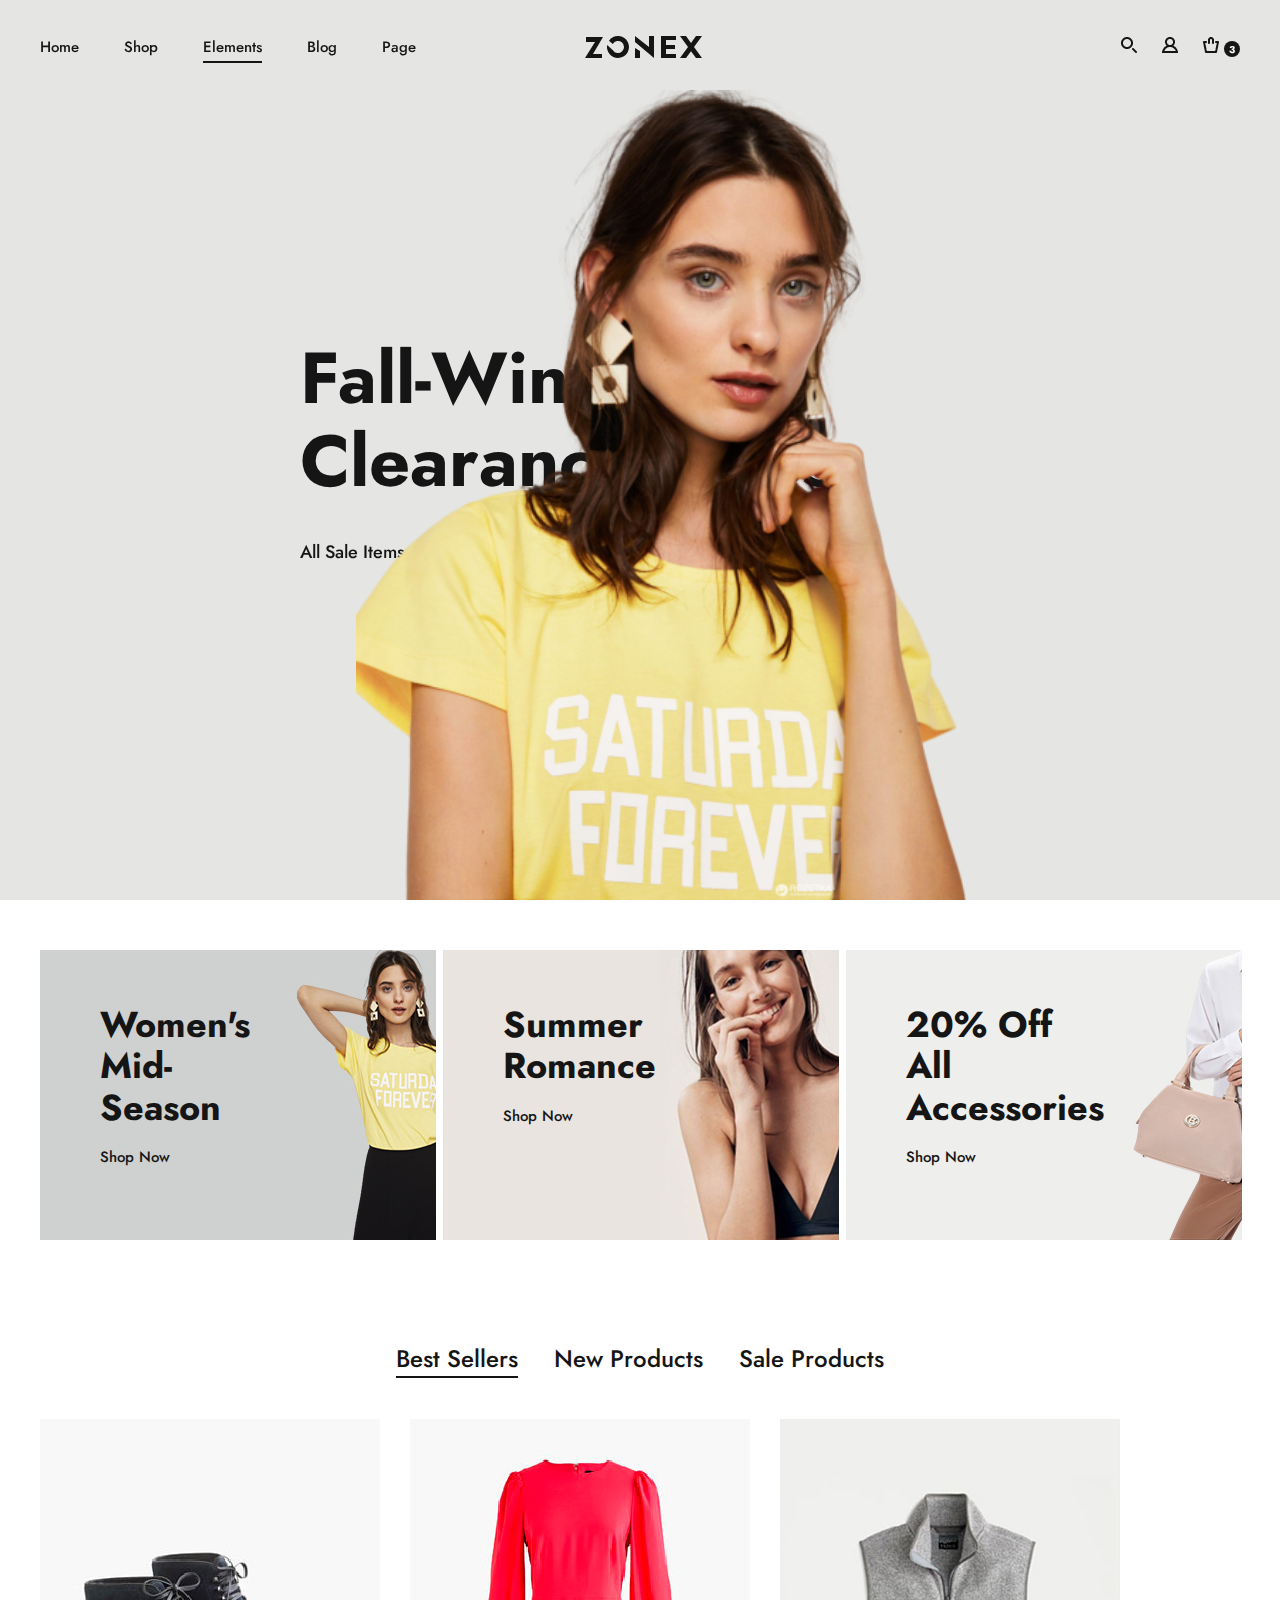
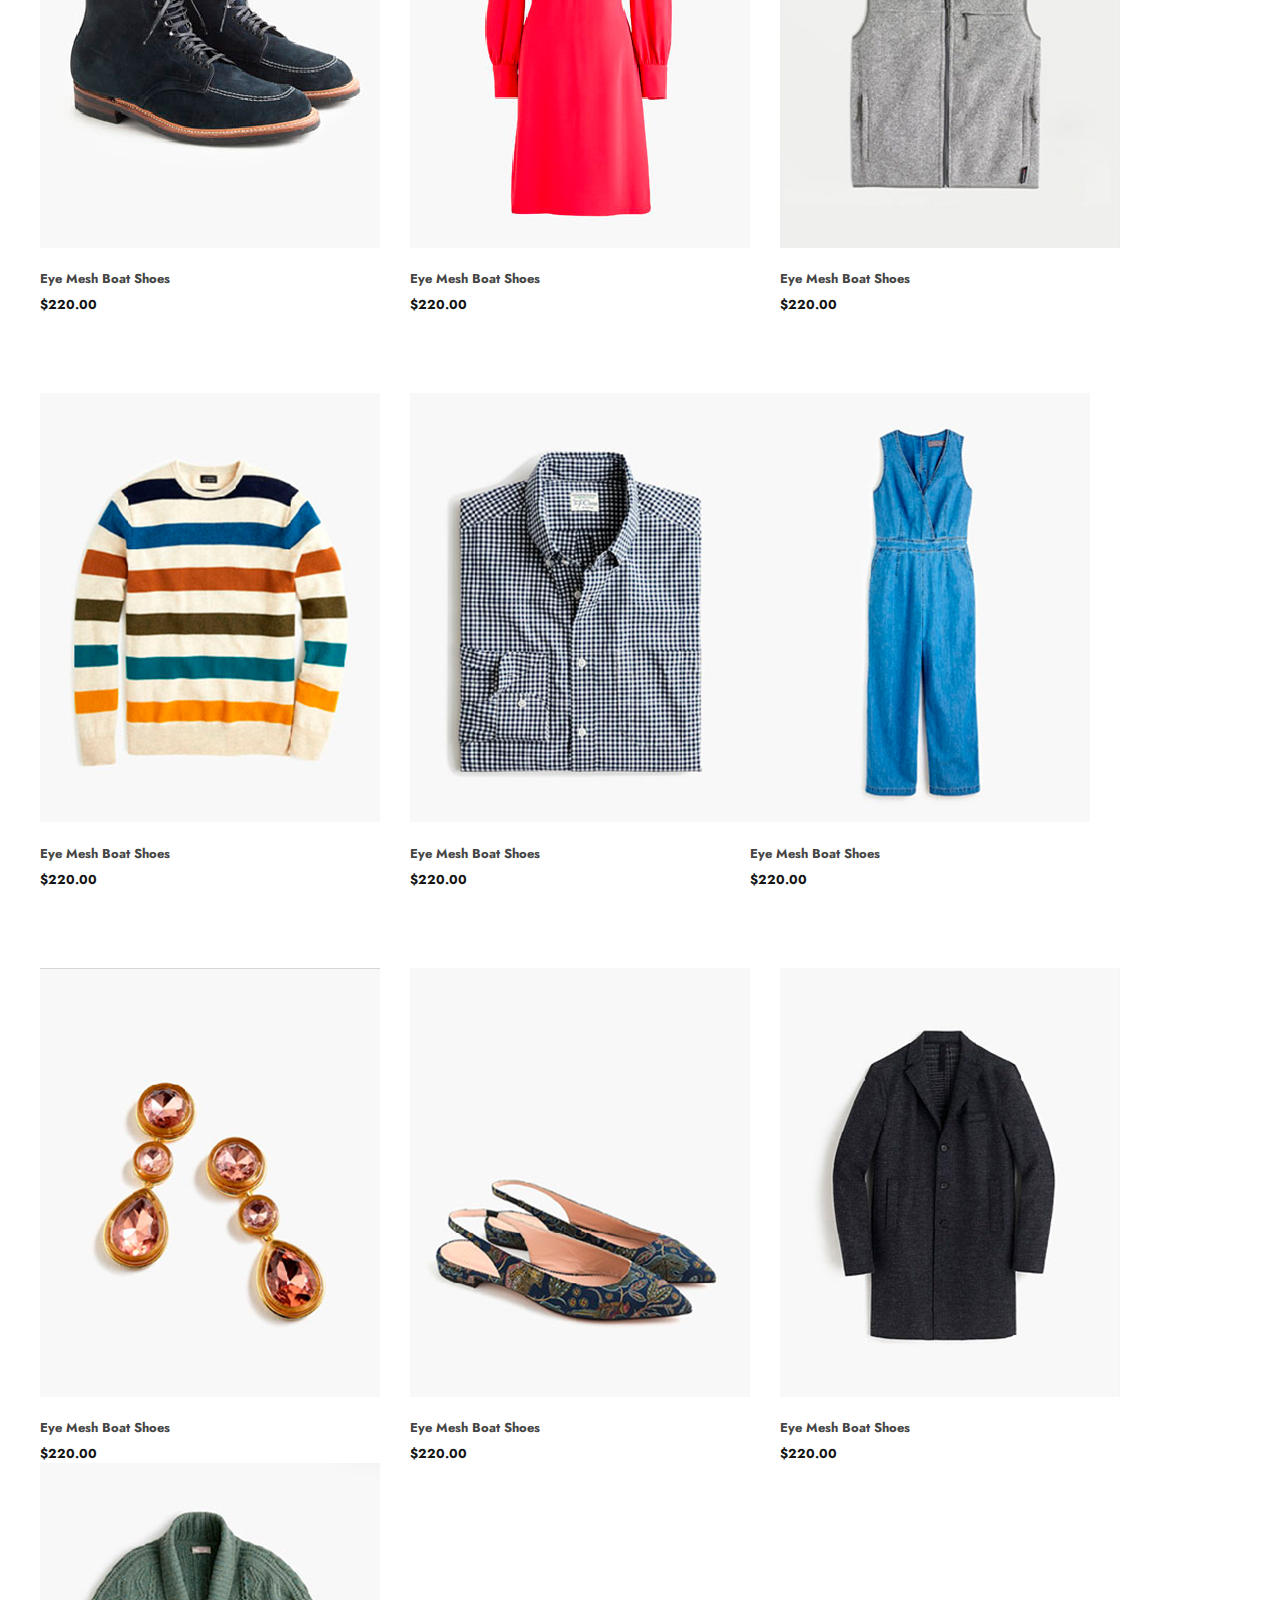
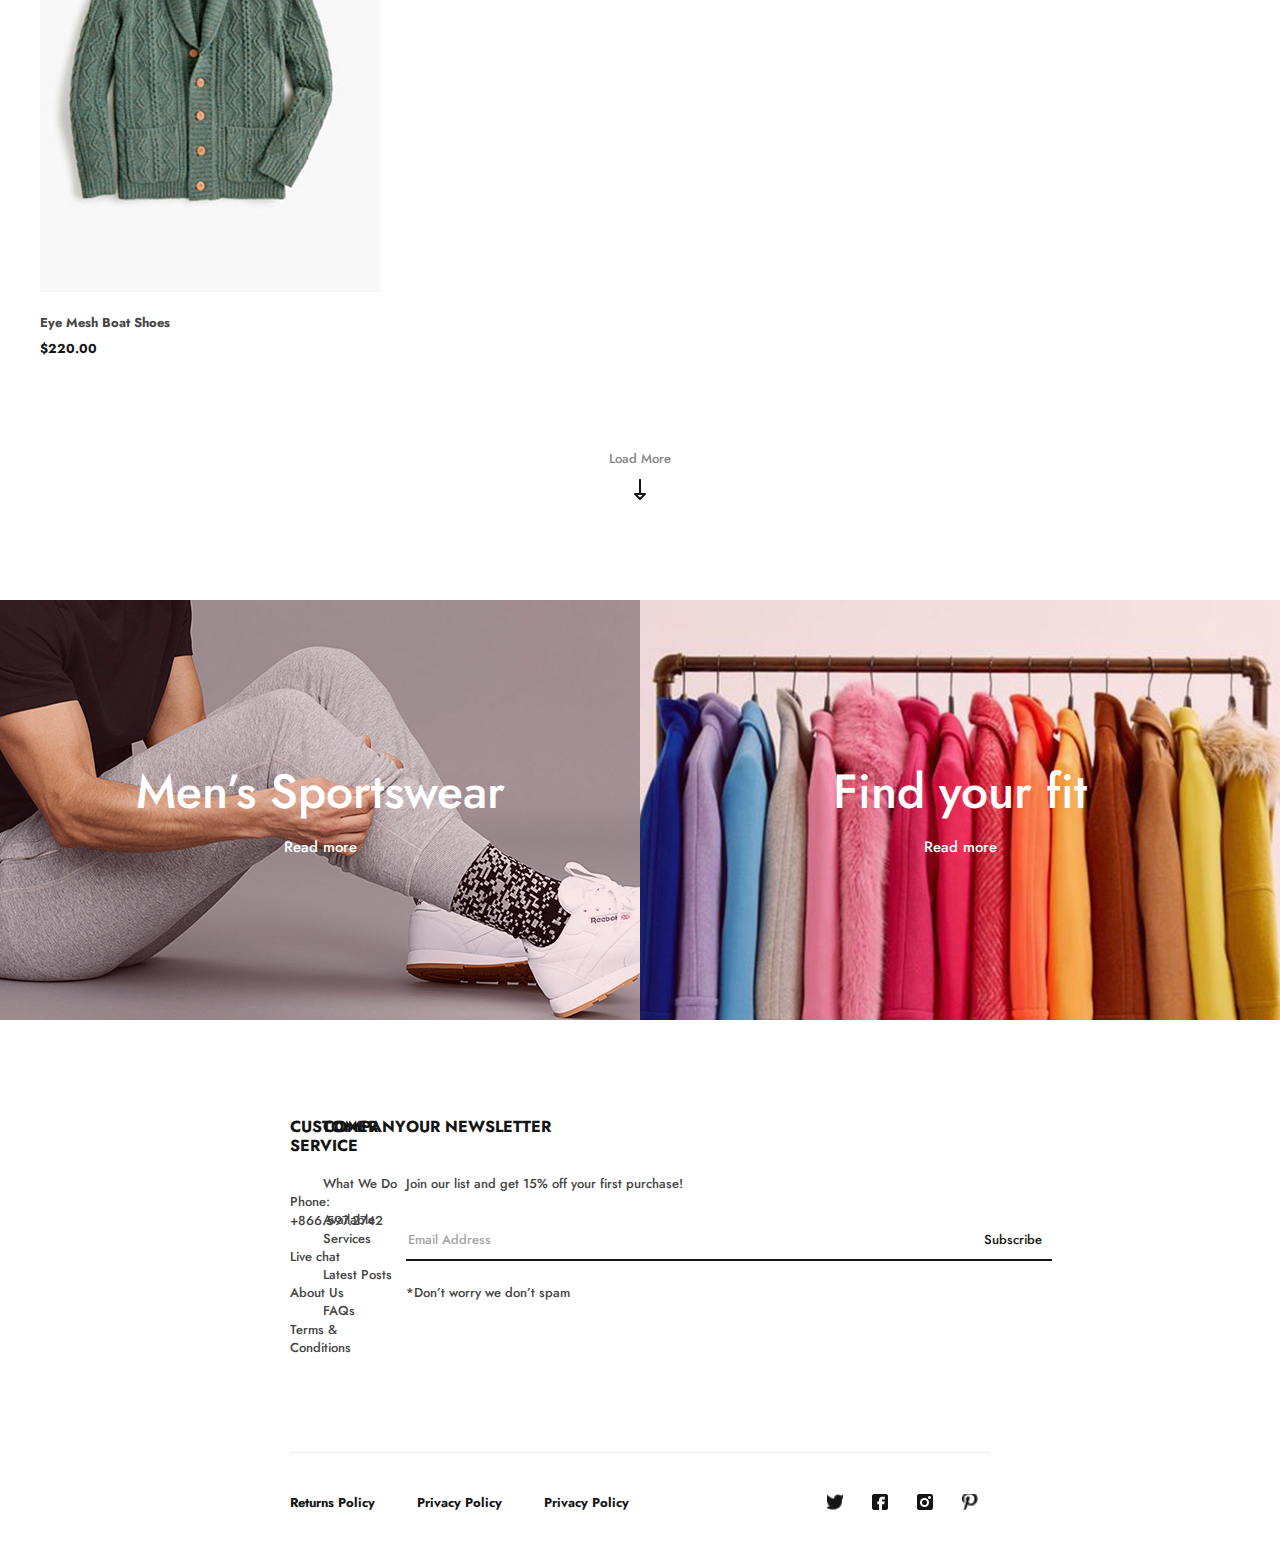
==== commit 810cae3f: "Create block filter" ====
--- a/index.html
+++ b/index.html
@@ -43,7 +43,7 @@
 			<li class="shop-nav__item">
 				<a href="#" class="shop-nav__link cart" aria-label="Go to cart">
 					<span class="cart__icon"></span>
-					<span class="cart__quantity">3</span>
+					<span class="cart__quantity quantity">3</span>
 				</a>
 			</li>
 		</ul>
--- a/css/main.min.css
+++ b/css/main.min.css
@@ -1,2 +1,2 @@
-@font-face{font-family:swiper-icons;src:url('data:application/font-woff;charset=utf-8;base64, [base64]//wADZ2x5ZgAAAywAAADMAAAD2MHtryVoZWFkAAABbAAAADAAAAA2E2+eoWhoZWEAAAGcAAAAHwAAACQC9gDzaG10eAAAAigAAAAZAAAArgJkABFsb2NhAAAC0AAAAFoAAABaFQAUGG1heHAAAAG8AAAAHwAAACAAcABAbmFtZQAAA/gAAAE5AAACXvFdBwlwb3N0AAAFNAAAAGIAAACE5s74hXjaY2BkYGAAYpf5Hu/j+W2+MnAzMYDAzaX6QjD6/4//Bxj5GA8AuRwMYGkAPywL13jaY2BkYGA88P8Agx4j+/8fQDYfA1AEBWgDAIB2BOoAeNpjYGRgYNBh4GdgYgABEMnIABJzYNADCQAACWgAsQB42mNgYfzCOIGBlYGB0YcxjYGBwR1Kf2WQZGhhYGBiYGVmgAFGBiQQkOaawtDAoMBQxXjg/wEGPcYDDA4wNUA2CCgwsAAAO4EL6gAAeNpj2M0gyAACqxgGNWBkZ2D4/wMA+xkDdgAAAHjaY2BgYGaAYBkGRgYQiAHyGMF8FgYHIM3DwMHABGQrMOgyWDLEM1T9/w8UBfEMgLzE////P/5//f/V/xv+r4eaAAeMbAxwIUYmIMHEgKYAYjUcsDAwsLKxc3BycfPw8jEQA/[base64]/uznmfPFBNODM2K7MTQ45YEAZqGP81AmGGcF3iPqOop0r1SPTaTbVkfUe4HXj97wYE+yNwWYxwWu4v1ugWHgo3S1XdZEVqWM7ET0cfnLGxWfkgR42o2PvWrDMBSFj/IHLaF0zKjRgdiVMwScNRAoWUoH78Y2icB/yIY09An6AH2Bdu/UB+yxopYshQiEvnvu0dURgDt8QeC8PDw7Fpji3fEA4z/PEJ6YOB5hKh4dj3EvXhxPqH/SKUY3rJ7srZ4FZnh1PMAtPhwP6fl2PMJMPDgeQ4rY8YT6Gzao0eAEA409DuggmTnFnOcSCiEiLMgxCiTI6Cq5DZUd3Qmp10vO0LaLTd2cjN4fOumlc7lUYbSQcZFkutRG7g6JKZKy0RmdLY680CDnEJ+UMkpFFe1RN7nxdVpXrC4aTtnaurOnYercZg2YVmLN/d/gczfEimrE/fs/bOuq29Zmn8tloORaXgZgGa78yO9/cnXm2BpaGvq25Dv9S4E9+5SIc9PqupJKhYFSSl47+Qcr1mYNAAAAeNptw0cKwkAAAMDZJA8Q7OUJvkLsPfZ6zFVERPy8qHh2YER+3i/BP83vIBLLySsoKimrqKqpa2hp6+jq6RsYGhmbmJqZSy0sraxtbO3sHRydnEMU4uR6yx7JJXveP7WrDycAAAAAAAH//wACeNpjYGRgYOABYhkgZgJCZgZNBkYGLQZtIJsFLMYAAAw3ALgAeNolizEKgDAQBCchRbC2sFER0YD6qVQiBCv/H9ezGI6Z5XBAw8CBK/m5iQQVauVbXLnOrMZv2oLdKFa8Pjuru2hJzGabmOSLzNMzvutpB3N42mNgZGBg4GKQYzBhYMxJLMlj4GBgAYow/P/PAJJhLM6sSoWKfWCAAwDAjgbRAAB42mNgYGBkAIIbCZo5IPrmUn0hGA0AO8EFTQAA') format('woff');font-weight:400;font-style:normal}:root{--swiper-theme-color:#007aff;--swiper-navigation-size:44px;--color-black:#000;--color-white:#fff;--color-dark:#151515;--color-quillGray:#e5e5e3;--color-gray:#858585;--color-tundora:#454545}.swiper-container{margin-left:auto;margin-right:auto;position:relative;overflow:hidden;list-style:none;padding:0;z-index:1}.swiper-container-vertical>.swiper-wrapper{flex-direction:column}.swiper-wrapper{position:relative;width:100%;height:100%;z-index:1;display:flex;transition-property:transform;box-sizing:content-box}.swiper-container-android .swiper-slide,.swiper-wrapper{transform:translate3d(0,0,0)}.swiper-container-multirow>.swiper-wrapper{flex-wrap:wrap}.swiper-container-multirow-column>.swiper-wrapper{flex-wrap:wrap;flex-direction:column}.swiper-container-free-mode>.swiper-wrapper{transition-timing-function:ease-out;margin:0 auto}.swiper-slide{flex-shrink:0;width:100%;height:100%;position:relative;transition-property:transform}.swiper-slide-invisible-blank{visibility:hidden}.swiper-container-autoheight,.swiper-container-autoheight .swiper-slide{height:auto}.swiper-container-autoheight .swiper-wrapper{align-items:flex-start;transition-property:transform,height}.swiper-container-3d{perspective:1200px}.swiper-container-3d .swiper-cube-shadow,.swiper-container-3d .swiper-slide,.swiper-container-3d .swiper-slide-shadow-bottom,.swiper-container-3d .swiper-slide-shadow-left,.swiper-container-3d .swiper-slide-shadow-right,.swiper-container-3d .swiper-slide-shadow-top,.swiper-container-3d .swiper-wrapper{transform-style:preserve-3d}.swiper-container-3d .swiper-slide-shadow-bottom,.swiper-container-3d .swiper-slide-shadow-left,.swiper-container-3d .swiper-slide-shadow-right,.swiper-container-3d .swiper-slide-shadow-top{position:absolute;left:0;top:0;width:100%;height:100%;pointer-events:none;z-index:10}.swiper-container-3d .swiper-slide-shadow-left{background-image:linear-gradient(to left,rgba(0,0,0,.5),rgba(0,0,0,0))}.swiper-container-3d .swiper-slide-shadow-right{background-image:linear-gradient(to right,rgba(0,0,0,.5),rgba(0,0,0,0))}.swiper-container-3d .swiper-slide-shadow-top{background-image:linear-gradient(to top,rgba(0,0,0,.5),rgba(0,0,0,0))}.swiper-container-3d .swiper-slide-shadow-bottom{background-image:linear-gradient(to bottom,rgba(0,0,0,.5),rgba(0,0,0,0))}.swiper-container-css-mode>.swiper-wrapper{overflow:auto;scrollbar-width:none;-ms-overflow-style:none}.swiper-container-css-mode>.swiper-wrapper::-webkit-scrollbar{display:none}.swiper-container-css-mode>.swiper-wrapper>.swiper-slide{scroll-snap-align:start start}.swiper-container-horizontal.swiper-container-css-mode>.swiper-wrapper{scroll-snap-type:x mandatory}.swiper-container-vertical.swiper-container-css-mode>.swiper-wrapper{scroll-snap-type:y mandatory}.swiper-button-next,.swiper-button-prev{position:absolute;top:50%;width:calc(var(--swiper-navigation-size)/ 44 * 27);height:var(--swiper-navigation-size);margin-top:calc(-1 * var(--swiper-navigation-size)/ 2);z-index:10;cursor:pointer;display:flex;align-items:center;justify-content:center;color:var(--swiper-navigation-color,var(--swiper-theme-color))}.swiper-button-next.swiper-button-disabled,.swiper-button-prev.swiper-button-disabled{opacity:.35;cursor:auto;pointer-events:none}.swiper-button-next:after,.swiper-button-prev:after{font-family:swiper-icons;font-size:var(--swiper-navigation-size);text-transform:none!important;letter-spacing:0;text-transform:none;font-variant:initial;line-height:1}.swiper-button-prev,.swiper-container-rtl .swiper-button-next{left:10px;right:auto}.swiper-button-prev:after,.swiper-container-rtl .swiper-button-next:after{content:'prev'}.swiper-button-next,.swiper-container-rtl .swiper-button-prev{right:10px;left:auto}.swiper-button-next:after,.swiper-container-rtl .swiper-button-prev:after{content:'next'}.swiper-button-next.swiper-button-white,.swiper-button-prev.swiper-button-white{--swiper-navigation-color:#ffffff}.swiper-button-next.swiper-button-black,.swiper-button-prev.swiper-button-black{--swiper-navigation-color:#000000}.swiper-button-lock{display:none}.swiper-pagination{position:absolute;text-align:center;transition:opacity .3s;transform:translate3d(0,0,0);z-index:10}.swiper-pagination.swiper-pagination-hidden{opacity:0}.swiper-container-horizontal>.swiper-pagination-bullets,.swiper-pagination-custom,.swiper-pagination-fraction{left:0;width:100%}.swiper-pagination-bullets-dynamic{overflow:hidden;font-size:0}.swiper-pagination-bullets-dynamic .swiper-pagination-bullet{transform:scale(.33);position:relative}.swiper-pagination-bullets-dynamic .swiper-pagination-bullet-active,.swiper-pagination-bullets-dynamic .swiper-pagination-bullet-active-main{transform:scale(1)}.swiper-pagination-bullets-dynamic .swiper-pagination-bullet-active-prev{transform:scale(.66)}.swiper-pagination-bullets-dynamic .swiper-pagination-bullet-active-prev-prev{transform:scale(.33)}.swiper-pagination-bullets-dynamic .swiper-pagination-bullet-active-next{transform:scale(.66)}.swiper-pagination-bullets-dynamic .swiper-pagination-bullet-active-next-next{transform:scale(.33)}.swiper-pagination-bullet{width:8px;height:8px;display:inline-block;border-radius:100%;background:#000;opacity:.2}button.swiper-pagination-bullet{border:none;margin:0;padding:0;box-shadow:none;-webkit-appearance:none;-moz-appearance:none;appearance:none}.swiper-pagination-clickable .swiper-pagination-bullet{cursor:pointer}.swiper-pagination-bullet-active{opacity:1;background:var(--swiper-pagination-color,var(--swiper-theme-color))}.swiper-container-vertical>.swiper-pagination-bullets{right:10px;top:50%;transform:translate3d(0,-50%,0)}.swiper-container-vertical>.swiper-pagination-bullets .swiper-pagination-bullet{margin:6px 0;display:block}.swiper-container-vertical>.swiper-pagination-bullets.swiper-pagination-bullets-dynamic{top:50%;transform:translateY(-50%);width:8px}.swiper-container-vertical>.swiper-pagination-bullets.swiper-pagination-bullets-dynamic .swiper-pagination-bullet{display:inline-block;transition:transform .2s,top .2s}.swiper-container-horizontal>.swiper-pagination-bullets.swiper-pagination-bullets-dynamic{left:50%;transform:translateX(-50%);white-space:nowrap}.swiper-container-horizontal>.swiper-pagination-bullets.swiper-pagination-bullets-dynamic .swiper-pagination-bullet{transition:transform .2s,left .2s}.swiper-container-horizontal.swiper-container-rtl>.swiper-pagination-bullets-dynamic .swiper-pagination-bullet{transition:transform .2s,right .2s}.swiper-pagination-progressbar{background:rgba(0,0,0,.25);position:absolute}.swiper-pagination-progressbar .swiper-pagination-progressbar-fill{background:var(--swiper-pagination-color,var(--swiper-theme-color));position:absolute;left:0;top:0;width:100%;height:100%;transform:scale(0);transform-origin:left top}.swiper-container-rtl .swiper-pagination-progressbar .swiper-pagination-progressbar-fill{transform-origin:right top}.swiper-container-horizontal>.swiper-pagination-progressbar,.swiper-container-vertical>.swiper-pagination-progressbar.swiper-pagination-progressbar-opposite{width:100%;height:4px;left:0;top:0}.swiper-container-horizontal>.swiper-pagination-progressbar.swiper-pagination-progressbar-opposite,.swiper-container-vertical>.swiper-pagination-progressbar{width:4px;height:100%;left:0;top:0}.swiper-pagination-white{--swiper-pagination-color:#ffffff}.swiper-pagination-black{--swiper-pagination-color:#000000}.swiper-pagination-lock{display:none}.swiper-scrollbar{border-radius:10px;position:relative;-ms-touch-action:none;background:rgba(0,0,0,.1)}.swiper-container-horizontal>.swiper-scrollbar{position:absolute;left:1%;bottom:3px;z-index:50;height:5px;width:98%}.swiper-container-vertical>.swiper-scrollbar{position:absolute;right:3px;top:1%;z-index:50;width:5px;height:98%}.swiper-scrollbar-drag{height:100%;width:100%;position:relative;background:rgba(0,0,0,.5);border-radius:10px;left:0;top:0}.swiper-scrollbar-cursor-drag{cursor:move}.swiper-scrollbar-lock{display:none}.swiper-zoom-container{width:100%;height:100%;display:flex;justify-content:center;align-items:center;text-align:center}.swiper-zoom-container>canvas,.swiper-zoom-container>img,.swiper-zoom-container>svg{max-width:100%;max-height:100%;object-fit:contain}.swiper-slide-zoomed{cursor:move}.swiper-lazy-preloader{width:42px;height:42px;position:absolute;left:50%;top:50%;margin-left:-21px;margin-top:-21px;z-index:10;transform-origin:50%;animation:1s linear infinite swiper-preloader-spin;box-sizing:border-box;border:4px solid var(--swiper-preloader-color,var(--swiper-theme-color));border-radius:50%;border-top-color:transparent}.swiper-lazy-preloader-white{--swiper-preloader-color:#fff}.swiper-lazy-preloader-black{--swiper-preloader-color:#000}@keyframes swiper-preloader-spin{100%{transform:rotate(360deg)}}.swiper-container .swiper-notification{position:absolute;left:0;top:0;pointer-events:none;opacity:0;z-index:-1000}.swiper-container-fade.swiper-container-free-mode .swiper-slide{transition-timing-function:ease-out}.swiper-container-fade .swiper-slide{pointer-events:none;transition-property:opacity}.swiper-container-fade .swiper-slide .swiper-slide{pointer-events:none}.swiper-container-fade .swiper-slide-active,.swiper-container-fade .swiper-slide-active .swiper-slide-active{pointer-events:auto}.swiper-container-cube{overflow:visible}.swiper-container-cube .swiper-slide{pointer-events:none;-webkit-backface-visibility:hidden;backface-visibility:hidden;z-index:1;visibility:hidden;transform-origin:0 0;width:100%;height:100%}.swiper-container-cube .swiper-slide .swiper-slide{pointer-events:none}.swiper-container-cube.swiper-container-rtl .swiper-slide{transform-origin:100% 0}.swiper-container-cube .swiper-slide-active,.swiper-container-cube .swiper-slide-active .swiper-slide-active{pointer-events:auto}.swiper-container-cube .swiper-slide-active,.swiper-container-cube .swiper-slide-next,.swiper-container-cube .swiper-slide-next+.swiper-slide,.swiper-container-cube .swiper-slide-prev{pointer-events:auto;visibility:visible}.swiper-container-cube .swiper-slide-shadow-bottom,.swiper-container-cube .swiper-slide-shadow-left,.swiper-container-cube .swiper-slide-shadow-right,.swiper-container-cube .swiper-slide-shadow-top{z-index:0;-webkit-backface-visibility:hidden;backface-visibility:hidden}.swiper-container-cube .swiper-cube-shadow{position:absolute;left:0;bottom:0;width:100%;height:100%;background:#000;opacity:.6;-webkit-filter:blur(50px);filter:blur(50px);z-index:0}.swiper-container-flip{overflow:visible}.swiper-container-flip .swiper-slide{pointer-events:none;-webkit-backface-visibility:hidden;backface-visibility:hidden;z-index:1}.swiper-container-flip .swiper-slide .swiper-slide{pointer-events:none}.swiper-container-flip .swiper-slide-active,.swiper-container-flip .swiper-slide-active .swiper-slide-active{pointer-events:auto}.swiper-container-flip .swiper-slide-shadow-bottom,.swiper-container-flip .swiper-slide-shadow-left,.swiper-container-flip .swiper-slide-shadow-right,.swiper-container-flip .swiper-slide-shadow-top{z-index:0;-webkit-backface-visibility:hidden;backface-visibility:hidden}@font-face{font-family:Jost;src:url(../fonts/Jost-Medium.woff2) format("woff2");font-weight:500;font-display:swap;font-style:normal}@font-face{font-family:Jost;src:url(../fonts/Jost-Bold.woff2) format("woff2");font-weight:700;font-display:swap;font-style:normal}/*! normalize.css v8.0.1 | MIT License | github.com/necolas/normalize.css */html{line-height:1.15;-webkit-text-size-adjust:100%;box-sizing:border-box}details,main{display:block}h1{font-size:2em;margin:.67em 0}hr{box-sizing:content-box;height:0;overflow:visible}code,kbd,pre,samp{font-family:monospace,monospace;font-size:1em}a{background-color:transparent;text-decoration:none;color:inherit}abbr[title]{border-bottom:none;text-decoration:underline;-webkit-text-decoration:underline dotted;text-decoration:underline dotted}b,strong{font-weight:bolder}small{font-size:80%}sub,sup{font-size:75%;line-height:0;position:relative;vertical-align:baseline}sub{bottom:-.25em}sup{top:-.5em}img{border-style:none;max-width:100%}button,input,optgroup,select,textarea{font-family:inherit;font-size:100%;line-height:1.15;margin:0}button,input{overflow:visible}button,select{text-transform:none}[type=button],[type=reset],[type=submit],button{-webkit-appearance:button}[type=button]::-moz-focus-inner,[type=reset]::-moz-focus-inner,[type=submit]::-moz-focus-inner,button::-moz-focus-inner{border-style:none;padding:0}[type=button]:-moz-focusring,[type=reset]:-moz-focusring,[type=submit]:-moz-focusring,button:-moz-focusring{outline:ButtonText dotted 1px}fieldset{padding:.35em .75em .625em}legend{box-sizing:border-box;color:inherit;display:table;max-width:100%;padding:0;white-space:normal}progress{vertical-align:baseline}textarea{overflow:auto}[type=checkbox],[type=radio]{box-sizing:border-box;padding:0}[type=number]::-webkit-inner-spin-button,[type=number]::-webkit-outer-spin-button{height:auto}[type=search]{-webkit-appearance:textfield;outline-offset:-2px}[type=search]::-webkit-search-decoration{-webkit-appearance:none}::-webkit-file-upload-button{-webkit-appearance:button;font:inherit}summary{display:list-item}[hidden],template{display:none}*,::after,::before{box-sizing:inherit}body{margin:0;font-family:Jost,sans-serif;font-weight:500;color:var(--color-dark);background-color:var(--color-white)}ul{list-style:none;margin:0;padding:0}.is-outer{position:relative!important;left:-9999px!important}.site-container{overflow:hidden}.stop-scroll{position:fixed;left:0;top:0;overflow:hidden;width:100%;height:100vh}.is-hidden{display:none!important}.for-mobile{display:none}@media (max-width:1024px){.for-mobile{display:block}}.error{border:2px solid #ff4019!important}.visually-hidden{position:absolute!important;clip:rect(1px 1px 1px 1px);clip:rect(1px,1px,1px,1px);padding:0!important;border:0!important;height:1px!important;width:1px!important;overflow:hidden}.btn-reset{border:none;padding:0;background:0 0;cursor:pointer}.container{margin:0 auto;padding:0 40px}.js-focus-visible :focus:not(.focus-visible){outline:0}.main-link{font-size:15px;position:relative;color:var(--color-dark)}.main-link::before{position:absolute;content:"";display:block;width:0;height:2px;bottom:-5px;left:0;background-color:currentColor;opacity:0;transition:.3s}.main-link--white{color:var(--color-white)}.main-link:hover::before{width:100%;opacity:1}.header{position:absolute;top:0;left:0;width:100%;z-index:1000}.header__container{display:flex;justify-content:space-between;align-items:center;padding-top:36px;padding-bottom:36px}.header__shop-nav{margin-left:250px}.logo{width:117px;height:22px}.logo svg{display:block;width:100%;height:100%;-o-object-fit:cover;object-fit:cover;fill:var(--color-dark)}.nav__list{display:flex}.nav__item:not(:last-child){margin-right:45px}.nav__link--current::before{width:100%;opacity:1}.shop-nav{display:flex;align-items:center}.shop-nav__item:not(:last-child){margin-right:25px}.shop-nav__link{display:inline-block;width:16px;height:16px;background-position:center;background-repeat:no-repeat;background-size:cover}.shop-nav__link--user{background-image:url(../img/user.png)}.cart{width:auto;height:auto}.cart__icon{display:inline-block;width:16px;height:16px;background-position:center;background-repeat:no-repeat;background-size:cover;background-image:url(../img/cart.png)}.cart__quantity{display:inline-flex;align-items:center;border-radius:25px;font-size:10px;font-weight:700;padding:0 5px;height:16px;color:var(--color-white);background-color:var(--color-dark)}.search-form__btn{display:inline-block;width:16px;height:16px;background-image:url(../img/search.png);background-position:center;background-repeat:no-repeat;background-size:cover}.hero{position:relative;min-height:700px;height:1080px;background-color:var(--color-quillGray)}.hero::before{position:absolute;content:"";top:0;left:0;right:0;bottom:0;width:100%;background-color:rgba(var(--color-black),.5)}.hero__container{position:relative;height:100%}.hero__title{max-width:560px;margin:0 0 40px;font-size:72px;font-weight:700}.hero__descr{font-size:18px;margin:0}.hero__image{position:absolute;right:273px;bottom:0;height:967px;max-height:90%}.hero__content{display:flex;flex-direction:column;align-items:flex-start;justify-content:center;padding:0 260px;height:100%}.banner-slider{width:100%;height:100%;overflow:hidden}.banner-slider .swiper-slide{height:100%}.swiper-container-horizontal>.swiper-pagination-bullets,.swiper-pagination-custom,.swiper-pagination-fraction{bottom:46px}.swiper-container-horizontal>.swiper-pagination-bullets .swiper-pagination-bullet{margin:0 12px;width:6px;height:6px;background-color:var(--color-white);opacity:.5}.swiper-container-horizontal>.swiper-pagination-bullets .swiper-pagination-bullet-active{position:relative;background-color:var(--color-dark);opacity:1}.swiper-container-horizontal>.swiper-pagination-bullets .swiper-pagination-bullet-active::before{position:absolute;content:"";left:50%;top:50%;width:20px;height:20px;z-index:-1;transform:translate(-50%,-50%);background-color:var(--color-white);border-radius:100%}.marketing{position:absolute;bottom:50px;left:50px;display:flex;padding:10px;width:280px;background-color:var(--color-white);box-shadow:0 5px 30px 0 rgba(0,0,0,.1);z-index:10;transform:translateX(-150vw);transition:transform .3s}.marketing--visible{transform:translateX(0)}.marketing__text{margin-left:10px;min-height:34px}.marketing__image{flex-shrink:0}.marketing__image img{width:100%;height:100%;-o-object-fit:cover;object-fit:cover}.marketing__descr{display:block;font-size:11px;margin-bottom:5px;color:var(--color-gray)}.marketing__title{font-size:15px;margin:0 0 7px;padding-right:20px}.marketing__when-from{display:block;font-size:11px;padding-right:40px;color:var(--color-gray)}.marketing__close{position:absolute;right:10px;top:10px;padding:0;width:10px;height:10px;background-image:url(../img/close.png);background-repeat:no-repeat;background-size:cover}.banners__container{padding-top:50px;padding-bottom:50px}.banners__list{display:flex}.banners__item{flex-shrink:0;width:33%}.banners__item:not(:last-child){margin-right:.6%}.banners-article{padding:54px 45% 54px 60px;min-height:290px;background-color:#eeeeec;background-position:center;background-repeat:no-repeat;background-size:cover}.banners-article--midseason{background-image:url(../img/midseason.jpg)}.banners-article--summer{background-image:url(../img/summer.jpg)}.banners-article--accs{background-image:url(../img/accs.jpg)}.banners-article__title{margin:0 0 20px;font-size:36px}.main-products__container{padding-top:55px;padding-bottom:55px}.main-products__nav{display:flex;justify-content:center;margin-bottom:46px}.main-products__item{margin:0 18px}.main-products__btn{font-size:24px}.main-products__btn--current::before{width:100%;opacity:1}.main-products__more{display:inline-flex;flex-direction:column;align-items:center;color:var(--color-gray);font-size:13px;font-weight:500;margin-top:95px}.main-products__more span{display:inline-block;margin-bottom:12px}.main-products__more svg{width:12px;height:21px;fill:var(--color-dark)}.main-products__btn-center{text-align:center}.product{position:relative}.product__image{margin-bottom:20px}.product__image img{-o-object-fit:cover;object-fit:cover;max-height:100%}.product__title{margin:0 0 8px;font-size:13px;color:var(--color-tundora)}.product__title a::before{position:absolute;content:"";top:0;left:0;right:0;bottom:0}.product__price{font-size:13px;font-weight:700}.products-grid{display:flex;flex-wrap:wrap}.products-grid__item{margin-right:30px;margin-bottom:80px}.products-grid__item:nth-child(5n){margin-right:0}.products-grid__item:nth-last-child(-n+5){margin-bottom:0}.shop-banners{padding-top:45px}.shop-banners__container{display:flex;justify-content:space-between;padding:0}.shop-banner{position:relative;display:flex;flex-direction:column;align-items:center;justify-content:center;width:50%;padding:50px;min-height:420px;color:var(--color-white);background-color:var(--color-dark);background-position:center;background-size:cover;background-repeat:no-repeat}.shop-banner::before{position:absolute;content:"";top:0;left:0;right:0;bottom:0;background-color:rgba(215,8,8,.1)}.shop-banner--men{background-image:url(../img/banner-1.jpg)}.shop-banner--women{background-image:url(../img/banner-2.jpg)}.shop-banner__title{position:relative;font-size:48px;font-weight:500;margin:0 0 20px;z-index:1}.shop-banner__text{position:relative;z-index:1}.footer__content{padding:98px 250px 0}.footer__top{display:flex;justify-content:space-between;padding-bottom:95px}.footer__column:nth-child(2){margin-left:-60px}.footer__list--row{display:flex;align-items:center}.footer__list--row .footer__item:not(:last-child){margin-right:42px;margin-bottom:0}.footer__item:not(:last-child){margin-bottom:18px}.footer__link{color:var(--color-tundora);font-size:13px}.footer__link--row{color:var(--color-dark);font-weight:700}.footer__title{font-size:16px;font-weight:700;margin:0 0 37px;text-transform:uppercase}.footer__form{transform:translateY(3px);width:646px;margin-bottom:25px}.footer__text{color:var(--color-tundora);font-weight:500;font-size:13px}.footer__bottom{display:flex;align-items:center;justify-content:space-between;border-top:1px solid #eee;padding:40px 0}.footer__social{margin-right:12px}.subscribe-form{position:relative}.subscribe-form__title{margin:0 0 38px;font-size:13px;font-weight:500;color:var(--color-tundora)}.subscribe-form__btn{position:absolute;right:0;bottom:0;z-index:2;font-size:13px;font-weight:500;padding:13px 10px;color:var(--color-dark)}.subscribe-form__field{display:block;width:100%;border-bottom:2px solid var(--color-dark);padding-bottom:10px}.subscribe-form__field input{width:100%;border:none;font-size:13px;font-weight:500;color:var(--color-dark);padding-right:8px}.subscribe-form__field input::-moz-placeholder{color:rgba(69,69,69,.5)}.subscribe-form__field input:-ms-input-placeholder{color:rgba(69,69,69,.5)}.subscribe-form__field input::-ms-input-placeholder{color:rgba(69,69,69,.5)}.subscribe-form__field input::placeholder{color:rgba(69,69,69,.5)}.social{display:flex;align-items:center}.social__item{margin-bottom:0}.social__item:not(:last-child){margin-right:29px}.social__link{display:block;width:16px;height:16px;background-position:center;background-size:cover;background-repeat:no-repeat}.social__link--tw{background-image:url(../img/tw.png)}.social__link--fb{background-image:url(../img/fb.png)}.social__link--in{background-image:url(../img/in.png)}.social__link--pin{background-image:url(../img/pin.png)}
+@font-face{font-family:swiper-icons;src:url('data:application/font-woff;charset=utf-8;base64, [base64]//wADZ2x5ZgAAAywAAADMAAAD2MHtryVoZWFkAAABbAAAADAAAAA2E2+eoWhoZWEAAAGcAAAAHwAAACQC9gDzaG10eAAAAigAAAAZAAAArgJkABFsb2NhAAAC0AAAAFoAAABaFQAUGG1heHAAAAG8AAAAHwAAACAAcABAbmFtZQAAA/gAAAE5AAACXvFdBwlwb3N0AAAFNAAAAGIAAACE5s74hXjaY2BkYGAAYpf5Hu/j+W2+MnAzMYDAzaX6QjD6/4//Bxj5GA8AuRwMYGkAPywL13jaY2BkYGA88P8Agx4j+/8fQDYfA1AEBWgDAIB2BOoAeNpjYGRgYNBh4GdgYgABEMnIABJzYNADCQAACWgAsQB42mNgYfzCOIGBlYGB0YcxjYGBwR1Kf2WQZGhhYGBiYGVmgAFGBiQQkOaawtDAoMBQxXjg/wEGPcYDDA4wNUA2CCgwsAAAO4EL6gAAeNpj2M0gyAACqxgGNWBkZ2D4/wMA+xkDdgAAAHjaY2BgYGaAYBkGRgYQiAHyGMF8FgYHIM3DwMHABGQrMOgyWDLEM1T9/w8UBfEMgLzE////P/5//f/V/xv+r4eaAAeMbAxwIUYmIMHEgKYAYjUcsDAwsLKxc3BycfPw8jEQA/[base64]/uznmfPFBNODM2K7MTQ45YEAZqGP81AmGGcF3iPqOop0r1SPTaTbVkfUe4HXj97wYE+yNwWYxwWu4v1ugWHgo3S1XdZEVqWM7ET0cfnLGxWfkgR42o2PvWrDMBSFj/IHLaF0zKjRgdiVMwScNRAoWUoH78Y2icB/yIY09An6AH2Bdu/UB+yxopYshQiEvnvu0dURgDt8QeC8PDw7Fpji3fEA4z/PEJ6YOB5hKh4dj3EvXhxPqH/SKUY3rJ7srZ4FZnh1PMAtPhwP6fl2PMJMPDgeQ4rY8YT6Gzao0eAEA409DuggmTnFnOcSCiEiLMgxCiTI6Cq5DZUd3Qmp10vO0LaLTd2cjN4fOumlc7lUYbSQcZFkutRG7g6JKZKy0RmdLY680CDnEJ+UMkpFFe1RN7nxdVpXrC4aTtnaurOnYercZg2YVmLN/d/gczfEimrE/fs/bOuq29Zmn8tloORaXgZgGa78yO9/cnXm2BpaGvq25Dv9S4E9+5SIc9PqupJKhYFSSl47+Qcr1mYNAAAAeNptw0cKwkAAAMDZJA8Q7OUJvkLsPfZ6zFVERPy8qHh2YER+3i/BP83vIBLLySsoKimrqKqpa2hp6+jq6RsYGhmbmJqZSy0sraxtbO3sHRydnEMU4uR6yx7JJXveP7WrDycAAAAAAAH//wACeNpjYGRgYOABYhkgZgJCZgZNBkYGLQZtIJsFLMYAAAw3ALgAeNolizEKgDAQBCchRbC2sFER0YD6qVQiBCv/H9ezGI6Z5XBAw8CBK/m5iQQVauVbXLnOrMZv2oLdKFa8Pjuru2hJzGabmOSLzNMzvutpB3N42mNgZGBg4GKQYzBhYMxJLMlj4GBgAYow/P/PAJJhLM6sSoWKfWCAAwDAjgbRAAB42mNgYGBkAIIbCZo5IPrmUn0hGA0AO8EFTQAA') format('woff');font-weight:400;font-style:normal}:root{--swiper-theme-color:#007aff;--swiper-navigation-size:44px;--color-black:#000;--color-white:#fff;--color-dark:#151515;--color-quillGray:#e5e5e3;--color-gray:#858585;--color-tundora:#454545}.swiper-container{margin-left:auto;margin-right:auto;position:relative;overflow:hidden;list-style:none;padding:0;z-index:1}.swiper-container-vertical>.swiper-wrapper{flex-direction:column}.swiper-wrapper{position:relative;width:100%;height:100%;z-index:1;display:flex;transition-property:transform;box-sizing:content-box}.swiper-container-android .swiper-slide,.swiper-wrapper{transform:translate3d(0,0,0)}.swiper-container-multirow>.swiper-wrapper{flex-wrap:wrap}.swiper-container-multirow-column>.swiper-wrapper{flex-wrap:wrap;flex-direction:column}.swiper-container-free-mode>.swiper-wrapper{transition-timing-function:ease-out;margin:0 auto}.swiper-slide{flex-shrink:0;width:100%;height:100%;position:relative;transition-property:transform}.swiper-slide-invisible-blank{visibility:hidden}.swiper-container-autoheight,.swiper-container-autoheight .swiper-slide{height:auto}.swiper-container-autoheight .swiper-wrapper{align-items:flex-start;transition-property:transform,height}.swiper-container-3d{perspective:1200px}.swiper-container-3d .swiper-cube-shadow,.swiper-container-3d .swiper-slide,.swiper-container-3d .swiper-slide-shadow-bottom,.swiper-container-3d .swiper-slide-shadow-left,.swiper-container-3d .swiper-slide-shadow-right,.swiper-container-3d .swiper-slide-shadow-top,.swiper-container-3d .swiper-wrapper{transform-style:preserve-3d}.swiper-container-3d .swiper-slide-shadow-bottom,.swiper-container-3d .swiper-slide-shadow-left,.swiper-container-3d .swiper-slide-shadow-right,.swiper-container-3d .swiper-slide-shadow-top{position:absolute;left:0;top:0;width:100%;height:100%;pointer-events:none;z-index:10}.swiper-container-3d .swiper-slide-shadow-left{background-image:linear-gradient(to left,rgba(0,0,0,.5),rgba(0,0,0,0))}.swiper-container-3d .swiper-slide-shadow-right{background-image:linear-gradient(to right,rgba(0,0,0,.5),rgba(0,0,0,0))}.swiper-container-3d .swiper-slide-shadow-top{background-image:linear-gradient(to top,rgba(0,0,0,.5),rgba(0,0,0,0))}.swiper-container-3d .swiper-slide-shadow-bottom{background-image:linear-gradient(to bottom,rgba(0,0,0,.5),rgba(0,0,0,0))}.swiper-container-css-mode>.swiper-wrapper{overflow:auto;scrollbar-width:none;-ms-overflow-style:none}.swiper-container-css-mode>.swiper-wrapper::-webkit-scrollbar{display:none}.swiper-container-css-mode>.swiper-wrapper>.swiper-slide{scroll-snap-align:start start}.swiper-container-horizontal.swiper-container-css-mode>.swiper-wrapper{scroll-snap-type:x mandatory}.swiper-container-vertical.swiper-container-css-mode>.swiper-wrapper{scroll-snap-type:y mandatory}.swiper-button-next,.swiper-button-prev{position:absolute;top:50%;width:calc(var(--swiper-navigation-size)/ 44 * 27);height:var(--swiper-navigation-size);margin-top:calc(-1 * var(--swiper-navigation-size)/ 2);z-index:10;cursor:pointer;display:flex;align-items:center;justify-content:center;color:var(--swiper-navigation-color,var(--swiper-theme-color))}.swiper-button-next.swiper-button-disabled,.swiper-button-prev.swiper-button-disabled{opacity:.35;cursor:auto;pointer-events:none}.swiper-button-next:after,.swiper-button-prev:after{font-family:swiper-icons;font-size:var(--swiper-navigation-size);text-transform:none!important;letter-spacing:0;text-transform:none;font-variant:initial;line-height:1}.swiper-button-prev,.swiper-container-rtl .swiper-button-next{left:10px;right:auto}.swiper-button-prev:after,.swiper-container-rtl .swiper-button-next:after{content:'prev'}.swiper-button-next,.swiper-container-rtl .swiper-button-prev{right:10px;left:auto}.swiper-button-next:after,.swiper-container-rtl .swiper-button-prev:after{content:'next'}.swiper-button-next.swiper-button-white,.swiper-button-prev.swiper-button-white{--swiper-navigation-color:#ffffff}.swiper-button-next.swiper-button-black,.swiper-button-prev.swiper-button-black{--swiper-navigation-color:#000000}.swiper-button-lock{display:none}.swiper-pagination{position:absolute;text-align:center;transition:opacity .3s;transform:translate3d(0,0,0);z-index:10}.swiper-pagination.swiper-pagination-hidden{opacity:0}.swiper-container-horizontal>.swiper-pagination-bullets,.swiper-pagination-custom,.swiper-pagination-fraction{left:0;width:100%}.swiper-pagination-bullets-dynamic{overflow:hidden;font-size:0}.swiper-pagination-bullets-dynamic .swiper-pagination-bullet{transform:scale(.33);position:relative}.swiper-pagination-bullets-dynamic .swiper-pagination-bullet-active,.swiper-pagination-bullets-dynamic .swiper-pagination-bullet-active-main{transform:scale(1)}.swiper-pagination-bullets-dynamic .swiper-pagination-bullet-active-prev{transform:scale(.66)}.swiper-pagination-bullets-dynamic .swiper-pagination-bullet-active-prev-prev{transform:scale(.33)}.swiper-pagination-bullets-dynamic .swiper-pagination-bullet-active-next{transform:scale(.66)}.swiper-pagination-bullets-dynamic .swiper-pagination-bullet-active-next-next{transform:scale(.33)}.swiper-pagination-bullet{width:8px;height:8px;display:inline-block;border-radius:100%;background:#000;opacity:.2}button.swiper-pagination-bullet{border:none;margin:0;padding:0;box-shadow:none;-webkit-appearance:none;-moz-appearance:none;appearance:none}.swiper-pagination-clickable .swiper-pagination-bullet{cursor:pointer}.swiper-pagination-bullet-active{opacity:1;background:var(--swiper-pagination-color,var(--swiper-theme-color))}.swiper-container-vertical>.swiper-pagination-bullets{right:10px;top:50%;transform:translate3d(0,-50%,0)}.swiper-container-vertical>.swiper-pagination-bullets .swiper-pagination-bullet{margin:6px 0;display:block}.swiper-container-vertical>.swiper-pagination-bullets.swiper-pagination-bullets-dynamic{top:50%;transform:translateY(-50%);width:8px}.swiper-container-vertical>.swiper-pagination-bullets.swiper-pagination-bullets-dynamic .swiper-pagination-bullet{display:inline-block;transition:transform .2s,top .2s}.swiper-container-horizontal>.swiper-pagination-bullets.swiper-pagination-bullets-dynamic{left:50%;transform:translateX(-50%);white-space:nowrap}.swiper-container-horizontal>.swiper-pagination-bullets.swiper-pagination-bullets-dynamic .swiper-pagination-bullet{transition:transform .2s,left .2s}.swiper-container-horizontal.swiper-container-rtl>.swiper-pagination-bullets-dynamic .swiper-pagination-bullet{transition:transform .2s,right .2s}.swiper-pagination-progressbar{background:rgba(0,0,0,.25);position:absolute}.swiper-pagination-progressbar .swiper-pagination-progressbar-fill{background:var(--swiper-pagination-color,var(--swiper-theme-color));position:absolute;left:0;top:0;width:100%;height:100%;transform:scale(0);transform-origin:left top}.swiper-container-rtl .swiper-pagination-progressbar .swiper-pagination-progressbar-fill{transform-origin:right top}.swiper-container-horizontal>.swiper-pagination-progressbar,.swiper-container-vertical>.swiper-pagination-progressbar.swiper-pagination-progressbar-opposite{width:100%;height:4px;left:0;top:0}.swiper-container-horizontal>.swiper-pagination-progressbar.swiper-pagination-progressbar-opposite,.swiper-container-vertical>.swiper-pagination-progressbar{width:4px;height:100%;left:0;top:0}.swiper-pagination-white{--swiper-pagination-color:#ffffff}.swiper-pagination-black{--swiper-pagination-color:#000000}.swiper-pagination-lock{display:none}.swiper-scrollbar{border-radius:10px;position:relative;-ms-touch-action:none;background:rgba(0,0,0,.1)}.swiper-container-horizontal>.swiper-scrollbar{position:absolute;left:1%;bottom:3px;z-index:50;height:5px;width:98%}.swiper-container-vertical>.swiper-scrollbar{position:absolute;right:3px;top:1%;z-index:50;width:5px;height:98%}.swiper-scrollbar-drag{height:100%;width:100%;position:relative;background:rgba(0,0,0,.5);border-radius:10px;left:0;top:0}.swiper-scrollbar-cursor-drag{cursor:move}.swiper-scrollbar-lock{display:none}.swiper-zoom-container{width:100%;height:100%;display:flex;justify-content:center;align-items:center;text-align:center}.swiper-zoom-container>canvas,.swiper-zoom-container>img,.swiper-zoom-container>svg{max-width:100%;max-height:100%;object-fit:contain}.swiper-slide-zoomed{cursor:move}.swiper-lazy-preloader{width:42px;height:42px;position:absolute;left:50%;top:50%;margin-left:-21px;margin-top:-21px;z-index:10;transform-origin:50%;animation:1s linear infinite swiper-preloader-spin;box-sizing:border-box;border:4px solid var(--swiper-preloader-color,var(--swiper-theme-color));border-radius:50%;border-top-color:transparent}.swiper-lazy-preloader-white{--swiper-preloader-color:#fff}.swiper-lazy-preloader-black{--swiper-preloader-color:#000}@keyframes swiper-preloader-spin{100%{transform:rotate(360deg)}}.swiper-container .swiper-notification{position:absolute;left:0;top:0;pointer-events:none;opacity:0;z-index:-1000}.swiper-container-fade.swiper-container-free-mode .swiper-slide{transition-timing-function:ease-out}.swiper-container-fade .swiper-slide{pointer-events:none;transition-property:opacity}.swiper-container-fade .swiper-slide .swiper-slide{pointer-events:none}.swiper-container-fade .swiper-slide-active,.swiper-container-fade .swiper-slide-active .swiper-slide-active{pointer-events:auto}.swiper-container-cube{overflow:visible}.swiper-container-cube .swiper-slide{pointer-events:none;-webkit-backface-visibility:hidden;backface-visibility:hidden;z-index:1;visibility:hidden;transform-origin:0 0;width:100%;height:100%}.swiper-container-cube .swiper-slide .swiper-slide{pointer-events:none}.swiper-container-cube.swiper-container-rtl .swiper-slide{transform-origin:100% 0}.swiper-container-cube .swiper-slide-active,.swiper-container-cube .swiper-slide-active .swiper-slide-active{pointer-events:auto}.swiper-container-cube .swiper-slide-active,.swiper-container-cube .swiper-slide-next,.swiper-container-cube .swiper-slide-next+.swiper-slide,.swiper-container-cube .swiper-slide-prev{pointer-events:auto;visibility:visible}.swiper-container-cube .swiper-slide-shadow-bottom,.swiper-container-cube .swiper-slide-shadow-left,.swiper-container-cube .swiper-slide-shadow-right,.swiper-container-cube .swiper-slide-shadow-top{z-index:0;-webkit-backface-visibility:hidden;backface-visibility:hidden}.swiper-container-cube .swiper-cube-shadow{position:absolute;left:0;bottom:0;width:100%;height:100%;background:#000;opacity:.6;-webkit-filter:blur(50px);filter:blur(50px);z-index:0}.swiper-container-flip{overflow:visible}.swiper-container-flip .swiper-slide{pointer-events:none;-webkit-backface-visibility:hidden;backface-visibility:hidden;z-index:1}.swiper-container-flip .swiper-slide .swiper-slide{pointer-events:none}.swiper-container-flip .swiper-slide-active,.swiper-container-flip .swiper-slide-active .swiper-slide-active{pointer-events:auto}.swiper-container-flip .swiper-slide-shadow-bottom,.swiper-container-flip .swiper-slide-shadow-left,.swiper-container-flip .swiper-slide-shadow-right,.swiper-container-flip .swiper-slide-shadow-top{z-index:0;-webkit-backface-visibility:hidden;backface-visibility:hidden}@font-face{font-family:Jost;src:url(../fonts/Jost-Bold.woff2) format("woff2");font-weight:700;font-display:swap;font-style:normal}@font-face{font-family:Jost;src:url(../fonts/Jost-Medium.woff2) format("woff2");font-weight:500;font-display:swap;font-style:normal}/*! normalize.css v8.0.1 | MIT License | github.com/necolas/normalize.css */html{line-height:1.15;-webkit-text-size-adjust:100%;box-sizing:border-box}details,main{display:block}h1{font-size:2em;margin:.67em 0}hr{box-sizing:content-box;height:0;overflow:visible}code,kbd,pre,samp{font-family:monospace,monospace;font-size:1em}a{background-color:transparent;text-decoration:none;color:inherit}abbr[title]{border-bottom:none;text-decoration:underline;-webkit-text-decoration:underline dotted;text-decoration:underline dotted}b,strong{font-weight:bolder}small{font-size:80%}sub,sup{font-size:75%;line-height:0;position:relative;vertical-align:baseline}sub{bottom:-.25em}sup{top:-.5em}img{border-style:none;max-width:100%}button,input,optgroup,select,textarea{font-family:inherit;font-size:100%;line-height:1.15;margin:0}button,input{overflow:visible}button,select{text-transform:none}[type=button],[type=reset],[type=submit],button{-webkit-appearance:button}[type=button]::-moz-focus-inner,[type=reset]::-moz-focus-inner,[type=submit]::-moz-focus-inner,button::-moz-focus-inner{border-style:none;padding:0}[type=button]:-moz-focusring,[type=reset]:-moz-focusring,[type=submit]:-moz-focusring,button:-moz-focusring{outline:ButtonText dotted 1px}fieldset{padding:.35em .75em .625em}legend{box-sizing:border-box;color:inherit;display:table;max-width:100%;padding:0;white-space:normal}progress{vertical-align:baseline}textarea{overflow:auto}[type=checkbox],[type=radio]{box-sizing:border-box;padding:0}[type=number]::-webkit-inner-spin-button,[type=number]::-webkit-outer-spin-button{height:auto}[type=search]{-webkit-appearance:textfield;outline-offset:-2px}[type=search]::-webkit-search-decoration{-webkit-appearance:none}::-webkit-file-upload-button{-webkit-appearance:button;font:inherit}summary{display:list-item}[hidden],template{display:none}*,::after,::before{box-sizing:inherit}body{margin:0;font-family:Jost,sans-serif;font-weight:500;color:var(--color-dark);background-color:var(--color-white)}ul{list-style:none;margin:0;padding:0}.is-outer{position:relative!important;left:-9999px!important}.site-container{overflow:hidden}.stop-scroll{position:fixed;left:0;top:0;overflow:hidden;width:100%;height:100vh}.is-hidden{display:none!important}.for-mobile{display:none}@media (max-width:1024px){.for-mobile{display:block}}.error{border:2px solid #ff4019!important}.visually-hidden{position:absolute!important;clip:rect(1px 1px 1px 1px);clip:rect(1px,1px,1px,1px);padding:0!important;border:0!important;height:1px!important;width:1px!important;overflow:hidden}.btn-reset{border:none;padding:0;background:0 0;cursor:pointer}.container{margin:0 auto;padding:0 40px}.js-focus-visible :focus:not(.focus-visible){outline:0}.main-link{font-size:15px;position:relative;color:var(--color-dark)}.main-link::before{position:absolute;content:"";display:block;width:0;height:2px;bottom:-5px;left:0;background-color:currentColor;opacity:0;transition:.3s}.main-link--white{color:var(--color-white)}.main-link:hover::before{width:100%;opacity:1}.container-narrow{max-width:1406px}.header{position:absolute;top:0;left:0;width:100%;z-index:1000}.header__container{display:flex;justify-content:space-between;align-items:center;padding-top:36px;padding-bottom:36px}.header__shop-nav{margin-left:250px}.logo{width:117px;height:22px}.logo svg{display:block;width:100%;height:100%;-o-object-fit:cover;object-fit:cover;fill:var(--color-dark)}.catalog-header{padding-top:38px}.nav__list{display:flex}.nav__item:not(:last-child){margin-right:45px}.nav__link--current::before{width:100%;opacity:1}.shop-nav{display:flex;align-items:center}.shop-nav__item:not(:last-child){margin-right:25px}.shop-nav__link{display:inline-block;width:16px;height:16px;background-position:center;background-repeat:no-repeat;background-size:cover}.shop-nav__link--user{background-image:url(../img/user.png)}.cart{width:auto;height:auto}.cart__icon{display:inline-block;width:16px;height:16px;background-position:center;background-repeat:no-repeat;background-size:cover;background-image:url(../img/cart.png)}.search-form__btn{display:inline-block;width:16px;height:16px;background-image:url(../img/search.png);background-position:center;background-repeat:no-repeat;background-size:cover}.quantity{display:inline-flex;align-items:center;border-radius:25px;font-size:10px;font-weight:700;padding:0 5px;height:16px;color:var(--color-white);background-color:var(--color-dark)}.hero{position:relative;height:100vh;min-height:700px;background-color:var(--color-quillGray)}.hero::before{position:absolute;content:"";top:0;left:0;right:0;bottom:0;width:100%;background-color:rgba(var(--color-black),.5)}.hero__container{position:relative;height:100%}.hero__title{max-width:560px;margin:0 0 40px;font-size:72px;font-weight:700}.hero__descr{font-size:18px;margin:0}.hero__image{position:absolute;right:273px;bottom:0;height:967px;max-height:90%}.hero__content{display:flex;flex-direction:column;align-items:flex-start;justify-content:center;padding:0 260px;height:100%}.banner-slider{width:100%;height:100%;overflow:hidden}.banner-slider .swiper-slide{height:100%}.swiper-container-horizontal>.swiper-pagination-bullets,.swiper-pagination-custom,.swiper-pagination-fraction{bottom:46px}.swiper-container-horizontal>.swiper-pagination-bullets .swiper-pagination-bullet{margin:0 12px;width:6px;height:6px;background-color:var(--color-white);opacity:.5}.swiper-container-horizontal>.swiper-pagination-bullets .swiper-pagination-bullet-active{position:relative;background-color:var(--color-dark);opacity:1}.swiper-container-horizontal>.swiper-pagination-bullets .swiper-pagination-bullet-active::before{position:absolute;content:"";left:50%;top:50%;width:20px;height:20px;z-index:-1;transform:translate(-50%,-50%);background-color:var(--color-white);border-radius:100%}.marketing{position:absolute;bottom:50px;left:50px;display:flex;padding:10px;width:280px;background-color:var(--color-white);box-shadow:0 5px 30px 0 rgba(0,0,0,.1);z-index:10;transform:translateX(-150vw);transition:transform .3s}.marketing--visible{transform:translateX(0)}.marketing__text{margin-left:10px;min-height:34px}.marketing__image{flex-shrink:0}.marketing__image img{width:100%;height:100%;-o-object-fit:cover;object-fit:cover}.marketing__descr{display:block;font-size:11px;margin-bottom:5px;color:var(--color-gray)}.marketing__title{font-size:15px;margin:0 0 7px;padding-right:20px}.marketing__when-from{display:block;font-size:11px;padding-right:40px;color:var(--color-gray)}.marketing__close{position:absolute;right:10px;top:10px;padding:0;width:10px;height:10px;background-image:url(../img/close.png);background-repeat:no-repeat;background-size:cover}.banners__container{padding-top:50px;padding-bottom:50px}.banners__list{display:flex}.banners__item{flex-shrink:0;width:33%}.banners__item:not(:last-child){margin-right:.6%}.banners-article{padding:54px 45% 54px 60px;min-height:290px;background-color:#eeeeec;background-position:center;background-repeat:no-repeat;background-size:cover}.banners-article--midseason{background-image:url(../img/midseason.jpg)}.banners-article--summer{background-image:url(../img/summer.jpg)}.banners-article--accs{background-image:url(../img/accs.jpg)}.banners-article__title{margin:0 0 20px;font-size:36px}.main-products__container{padding-top:55px;padding-bottom:55px}.main-products__nav{display:flex;justify-content:center;margin-bottom:46px}.main-products__item{margin:0 18px}.main-products__btn{font-size:24px}.main-products__btn--current::before{width:100%;opacity:1}.main-products__more{display:inline-flex;flex-direction:column;align-items:center;color:var(--color-gray);font-size:13px;font-weight:500;margin-top:95px}.main-products__more span{display:inline-block;margin-bottom:12px}.main-products__more svg{width:12px;height:21px;fill:var(--color-dark)}.main-products__btn-center{text-align:center}.product{position:relative}.product__image{margin-bottom:20px}.product__image img{-o-object-fit:cover;object-fit:cover;max-height:100%}.product__title{margin:0 0 8px;font-size:13px;color:var(--color-tundora)}.product__title a::before{position:absolute;content:"";top:0;left:0;right:0;bottom:0}.product__price{font-size:13px;font-weight:700}.products-grid{display:flex;flex-wrap:wrap}.products-grid__item{margin-right:30px;margin-bottom:80px}.products-grid__item:nth-child(5n){margin-right:0}.products-grid__item:nth-last-child(-n+5){margin-bottom:0}.shop-banners{padding-top:45px}.shop-banners__container{display:flex;justify-content:space-between;padding:0}.shop-banner{position:relative;display:flex;flex-direction:column;align-items:center;justify-content:center;width:50%;padding:50px;min-height:420px;color:var(--color-white);background-color:var(--color-dark);background-position:center;background-size:cover;background-repeat:no-repeat}.shop-banner::before{position:absolute;content:"";top:0;left:0;right:0;bottom:0;background-color:rgba(215,8,8,.1)}.shop-banner--men{background-image:url(../img/banner-1.jpg)}.shop-banner--women{background-image:url(../img/banner-2.jpg)}.shop-banner__title{position:relative;font-size:48px;font-weight:500;margin:0 0 20px;z-index:1}.shop-banner__text{position:relative;z-index:1}.hero-catalog{padding-top:120px}.hero-catalog__slider{overflow:hidden;width:100%}.catalog-slide{padding:118px 108px}.catalog-slide__title{margin:0 0 15px;max-width:375px;font-size:36px;font-weight:700}.catalog-slide__descr{margin:0 0 40px;max-width:390px;font-size:15px;line-height:28px;color:var(--color-tundora)}.catalog-slide__btns{display:flex;align-items:center}.catalog-slide__link{display:inline-block;font-size:13px;padding:16px 43px}.catalog-slide__link--dark{border:1px solid var(--color-dark);color:var(--color-white);background-color:var(--color-dark)}.catalog-slide__link--light{border:1px solid var(--color-dark);color:var(--color-dark);background-color:transparent}.catalog-slide__link:not(:last-child){margin-right:15px}.breadcrumbs__list{display:flex;align-items:center;border-bottom:1px solid #eee;padding-top:26px;padding-bottom:26px}.breadcrumbs__item{position:relative}.breadcrumbs__item:not(:last-child){margin-right:35px}.breadcrumbs__item:not(:last-child)::after{position:absolute;content:"/";right:-20px;top:50%;transform:translateY(-50%);font-size:10px;color:var(--color-gray)}.breadcrumbs__link{font-size:10px;text-transform:uppercase;color:var(--color-gray)}.breadcrumbs__link--current{color:var(--color-dark)}.catalog-filters{width:309px;padding-top:27px;padding-right:62px}.catalog-content{min-height:500px}.hide-filters{font-size:10px;font-weight:700;padding-left:24px;margin-bottom:18px;text-transform:uppercase;background-image:url(../img/cross.png);background-position:left center;background-color:cover;background-repeat:no-repeat}.catalog-filter{border-top:1px solid #eee}.catalog-filter__top{display:flex;align-items:center;justify-content:space-between;padding-top:34px;padding-bottom:34px;cursor:pointer;-webkit-user-select:none;-moz-user-select:none;-ms-user-select:none;user-select:none}.catalog-filter__caption{display:flex;align-items:center}.catalog-filter__title{display:inline-block;font-size:13px;font-weight:700;text-transform:uppercase;margin:0}.catalog-filter__quantity{min-width:16px;margin-left:5px;transform:translateY(-1px)}.catalog-filter__bottom{display:none}.catalog-filter__toggle{position:relative;width:12px;height:12px;color:#aaa}.catalog-filter__toggle::before{position:absolute;content:"";left:50%;top:0;width:2px;height:100%;background-color:currentColor;transform:translateX(-50%)}.catalog-filter__toggle::after{position:absolute;content:"";left:0;top:50%;width:100%;height:2px;background-color:currentColor;transform:translateY(-50%)}.catalog-filter__items{-moz-columns:2;columns:2;margin-bottom:40px}.catalog-filter__item{margin-bottom:14px}.catalog-filter__item:nth-child(5n){margin-bottom:0}.catalog-filter--open .catalog-filter__bottom{display:block}.catalog-filter--open .catalog-filter__toggle::before{display:none}.catalog-filter:last-child{border-bottom:1px solid #eee}.custom-checkbox{display:inline-block;cursor:pointer;-webkit-user-select:none;-moz-user-select:none;-ms-user-select:none;user-select:none}.custom-checkbox__text{position:relative;font-size:13px;color:var(--color-gray);padding-left:15px}.custom-checkbox__text::before{position:absolute;content:"";top:3px;left:0;width:11px;height:11px;border:2px solid #aaa}.custom-checkbox__text::after{content:"\2713";position:absolute;left:2px;top:0;color:#aaa}.custom-checkbox__input:checked+span{color:var(--color-dark)}.custom-checkbox__input:checked+span::before{border-color:var(--color-dark)}.custom-checkbox__input:checked+span::after{color:var(--color-dark)}.footer__content{padding:98px 250px 0}.footer__top{display:flex;justify-content:space-between;padding-bottom:95px}.footer__column:nth-child(2){margin-left:-60px}.footer__list--row{display:flex;align-items:center}.footer__list--row .footer__item:not(:last-child){margin-right:42px;margin-bottom:0}.footer__item:not(:last-child){margin-bottom:18px}.footer__link{color:var(--color-tundora);font-size:13px}.footer__link--row{color:var(--color-dark);font-weight:700}.footer__title{font-size:16px;font-weight:700;margin:0 0 37px;text-transform:uppercase}.footer__form{transform:translateY(3px);width:646px;margin-bottom:25px}.footer__text{color:var(--color-tundora);font-weight:500;font-size:13px}.footer__bottom{display:flex;align-items:center;justify-content:space-between;border-top:1px solid #eee;padding:40px 0}.footer__social{margin-right:12px}.subscribe-form{position:relative}.subscribe-form__title{margin:0 0 38px;font-size:13px;font-weight:500;color:var(--color-tundora)}.subscribe-form__btn{position:absolute;right:0;bottom:0;z-index:2;font-size:13px;font-weight:500;padding:13px 10px;color:var(--color-dark)}.subscribe-form__field{display:block;width:100%;border-bottom:2px solid var(--color-dark);padding-bottom:10px}.subscribe-form__field input{width:100%;border:none;font-size:13px;font-weight:500;color:var(--color-dark);padding-right:8px}.subscribe-form__field input::-moz-placeholder{color:rgba(69,69,69,.5)}.subscribe-form__field input:-ms-input-placeholder{color:rgba(69,69,69,.5)}.subscribe-form__field input::-ms-input-placeholder{color:rgba(69,69,69,.5)}.subscribe-form__field input::placeholder{color:rgba(69,69,69,.5)}.social{display:flex;align-items:center}.social__item{margin-bottom:0}.social__item:not(:last-child){margin-right:29px}.social__link{display:block;width:16px;height:16px;background-position:center;background-size:cover;background-repeat:no-repeat}.social__link--tw{background-image:url(../img/tw.png)}.social__link--fb{background-image:url(../img/fb.png)}.social__link--in{background-image:url(../img/in.png)}.social__link--pin{background-image:url(../img/pin.png)}
 /*# sourceMappingURL=main.min.css.map */
